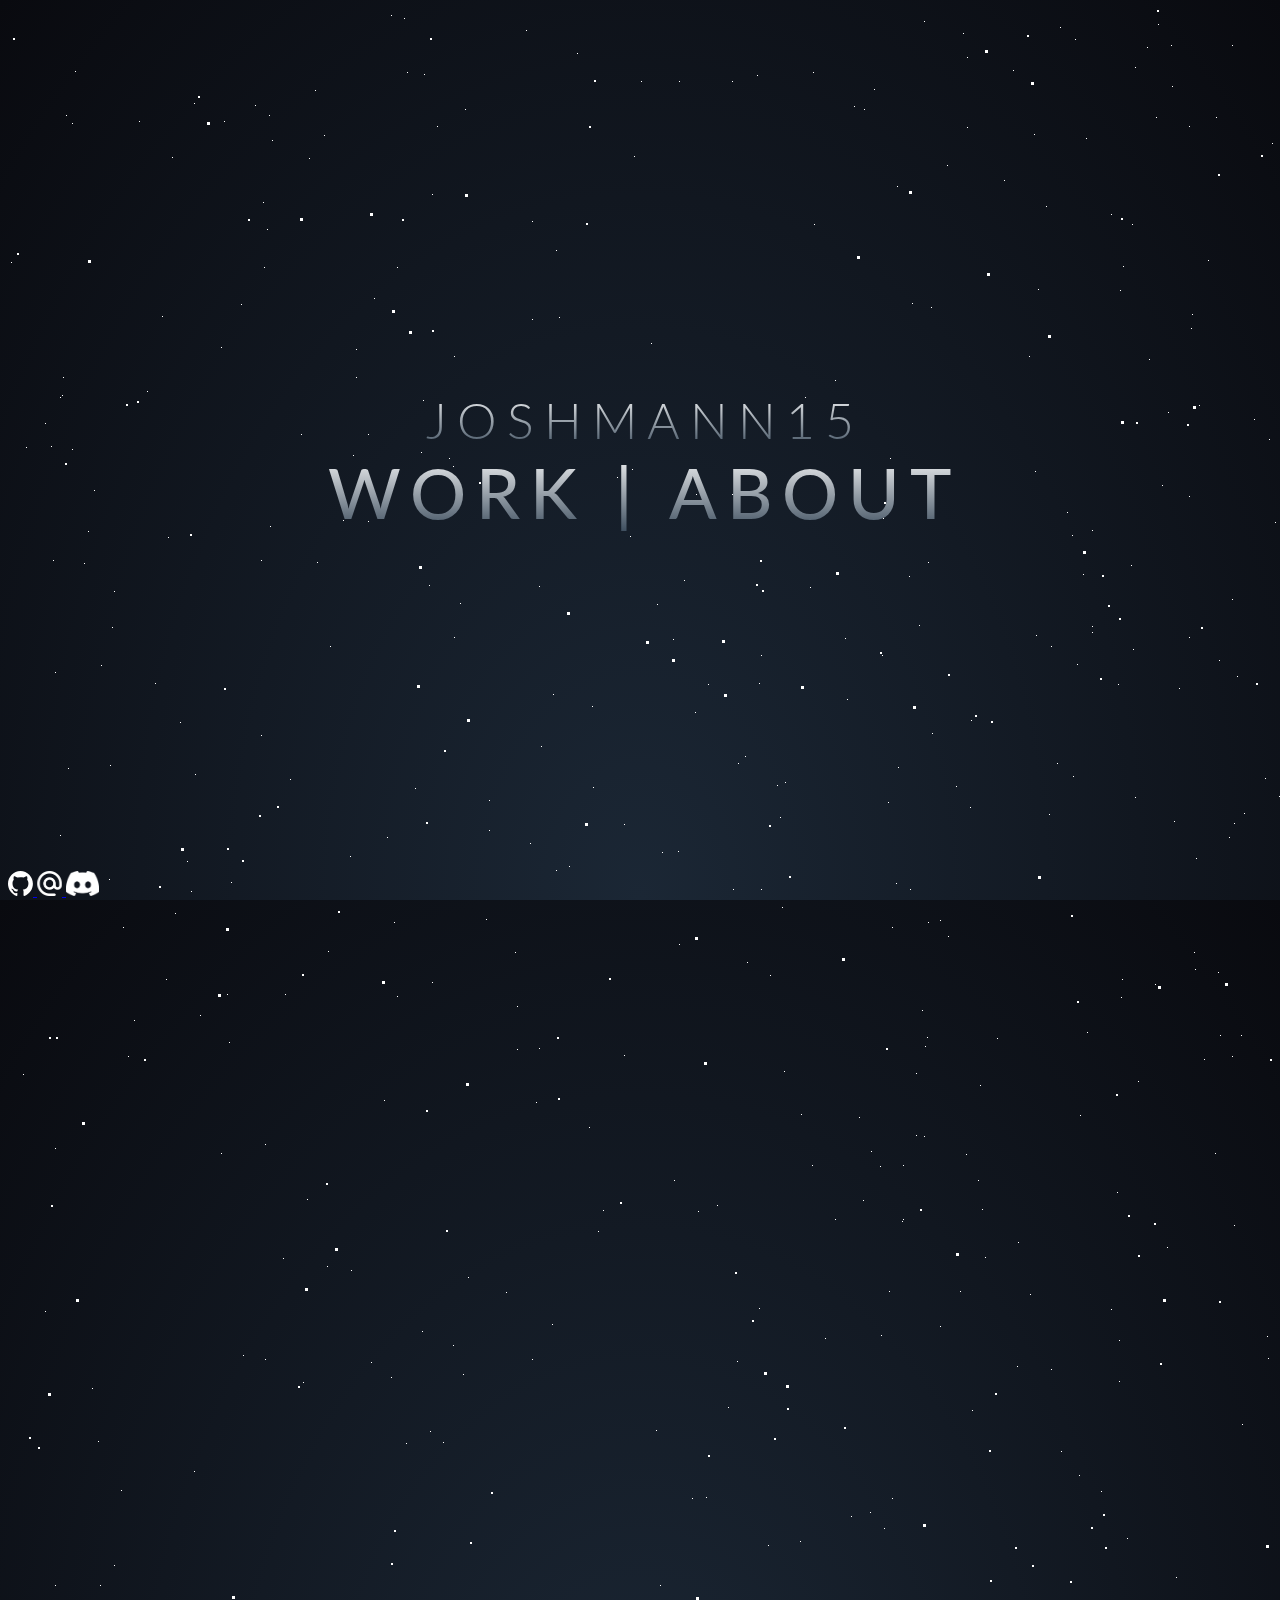
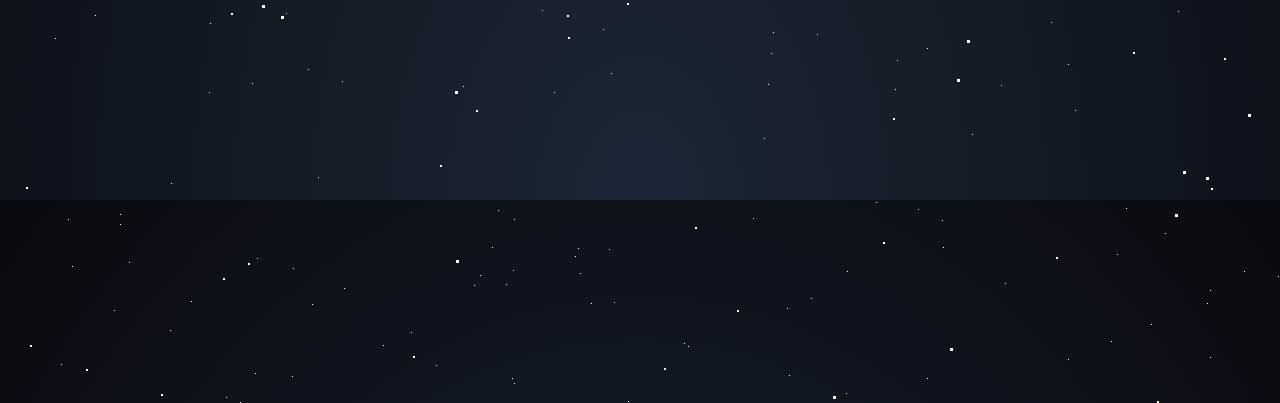
==== index.html @ 97c48297 "Update index.html" ====
<!DOCTYPE html>
<html lang="en">
<head>
    <meta charset="UTF-8">
    <meta name="viewport" content="width=device-width, initial-scale=1.0">
    <link rel="stylesheet" href="style.css">
    <title>JoshMann15 - Home</title>
</head>
<body>
    <link href='https://fonts.googleapis.com/css?family=Lato:300,400,700' rel='stylesheet' type='text/css'>
    <div id='stars'></div>
    <div id='stars2'></div>
    <div id='stars3'></div>
    <div id='title'>
    <span>
        JOSHMANN15
    </span>
    <br>
    <span class="links">
        <a href="work.html">WORK</a> | <a href="about.html">ABOUT</a>
    </span>
    </div>

    <div class="socials">
        <a href="https://github.com/JoshMann15" target="_blank">
            <img src="icons/github-mark-white.svg" width="25" height="25">
        </a>
        <a href="mailto:JoshMann15dev@gmail.com?subject=%5BSubject%5D%20Inquiry">
            <img src="icons/email2-svg.svg" width="25" height="25">
        </a>
        <a href="https://discord.com/users/805209975592189982">
            <img src="icons/discord-mark-white.png" width="33" height="25">
        </a>
    </div>

</body>
</html>
---- style.css ----
html {
    height: 100%;
    background: radial-gradient(ellipse at bottom, #1b2735 0%, #090a0f 100%);
    overflow: hidden;
  }
  
  #stars {
    width: 1px;
    height: 1px;
    background: transparent;
    box-shadow: 319px 1258px #FFF , 1449px 808px #FFF , 1948px 479px #FFF , 1889px 1261px #FFF , 1109px 1846px #FFF , 310px 1769px #FFF , 1433px 60px #FFF , 1112px 282px #FFF , 839px 1863px #FFF , 1560px 404px #FFF , 1754px 338px #FFF , 244px 1675px #FFF , 1441px 1822px #FFF , 278px 1605px #FFF , 1904px 216px #FFF , 1812px 1636px #FFF , 186px 95px #FFF , 1764px 1313px #FFF , 1166px 813px #FFF , 386px 914px #FFF , 1224px 591px #FFF , 970px 1172px #FFF , 1059px 504px #FFF , 932px 912px #FFF , 1400px 238px #FFF , 1069px 656px #FFF , 1115px 258px #FFF , 1823px 571px #FFF , 112px 1806px #FFF , 1671px 1083px #FFF , 235px 1347px #FFF , 1186px 944px #FFF , 817px 1330px #FFF , 1009px 1358px #FFF , 846px 98px #FFF , 102px 757px #FFF , 792px 1533px #FFF , 923px 299px #FFF , 1296px 416px #FFF , 977px 1249px #FFF , 1879px 1119px #FFF , 1520px 1435px #FFF , 762px 967px #FFF , 851px 1109px #FFF , 1038px 198px #FFF , 1603px 1026px #FFF , 218px 1989px #FFF , 18px 439px #FFF , 962px 799px #FFF , 1846px 622px #FFF , 1067px 1702px #FFF , 101px 871px #FFF , 730px 755px #FFF , 1993px 1018px #FFF , 1127px 789px #FFF , 1261px 431px #FFF , 86px 482px #FFF , 1677px 915px #FFF , 690px 1203px #FFF , 910px 1801px #FFF , 1586px 1598px #FFF , 1545px 1840px #FFF , 1060px 1951px #FFF , 1903px 894px #FFF , 1114px 971px #FFF , 1516px 739px #FFF , 670px 843px #FFF , 64px 1858px #FFF , 839px 691px #FFF , 1147px 976px #FFF , 1207px 1145px #FFF , 868px 1794px #FFF , 1908px 1722px #FFF , 1802px 351px #FFF , 160px 529px #FFF , 1421px 1184px #FFF , 1264px 135px #FFF , 304px 1896px #FFF , 684px 1490px #FFF , 772px 809px #FFF , 1558px 1142px #FFF , 1692px 140px #FFF , 1555px 1342px #FFF , 1940px 1634px #FFF , 919px 1970px #FFF , 1921px 1644px #FFF , 1550px 673px #FFF , 1955px 209px #FFF , 1431px 791px #FFF , 916px 1128px #FFF , 1462px 88px #FFF , 583px 1895px #FFF , 345px 447px #FFF , 1278px 874px #FFF , 533px 738px #FFF , 1921px 1921px #FFF , 348px 369px #FFF , 884px 919px #FFF , 1067px 31px #FFF , 106px 1902px #FFF , 1170px 1603px #FFF , 277px 986px #FFF , 665px 631px #FFF , 1191px 397px #FFF , 652px 1577px #FFF , 282px 771px #FFF , 1968px 846px #FFF , 506px 1975px #FFF , 60px 1811px #FFF , 765px 1624px #FFF , 1226px 1217px #FFF , 1143px 1916px #FFF , 213px 339px #FFF , 1534px 631px #FFF , 649px 596px #FFF , 1282px 1824px #FFF , 43px 438px #FFF , 60px 760px #FFF , 106px 583px #FFF , 47px 1140px #FFF , 687px 704px #FFF , 1079px 1024px #FFF , 366px 290px #FFF , 1862px 898px #FFF , 872px 1158px #FFF , 1959px 954px #FFF , 1479px 664px #FFF , 1429px 1114px #FFF , 1942px 1709px #FFF , 876px 1520px #FFF , 413px 444px #FFF , 54px 387px #FFF , 1414px 477px #FFF , 1768px 1981px #FFF , 1473px 1626px #FFF , 544px 1316px #FFF , 1907px 1678px #FFF , 47px 1577px #FFF , 219px 986px #FFF , 1065px 768px #FFF , 1923px 1669px #FFF , 253px 552px #FFF , 1612px 1500px #FFF , 396px 10px #FFF , 567px 1848px #FFF , 952px 1283px #FFF , 1402px 1465px #FFF , 924px 725px #FFF , 774px 899px #FFF , 247px 1965px #FFF , 1615px 1891px #FFF , 336px 1880px #FFF , 917px 1038px #FFF , 601px 1841px #FFF , 1043px 1361px #FFF , 1994px 515px #FFF , 1337px 998px #FFF , 1084px 618px #FFF , 1635px 736px #FFF , 363px 1354px #FFF , 47px 1630px #FFF , 284px 1968px #FFF , 1881px 1578px #FFF , 615px 498px #FFF , 1409px 1604px #FFF , 1431px 1382px #FFF , 1691px 1271px #FFF , 1662px 4px #FFF , 1439px 1245px #FFF , 232px 1994px #FFF , 585px 779px #FFF , 293px 426px #FFF , 1320px 403px #FFF , 424px 974px #FFF , 1829px 1820px #FFF , 1021px 348px #FFF , 1103px 1301px #FFF , 1421px 1633px #FFF , 1164px 78px #FFF , 760px 1676px #FFF , 1111px 1373px #FFF , 376px 1092px #FFF , 777px 774px #FFF , 1741px 788px #FFF , 742px 484px #FFF , 671px 73px #FFF , 1903px 424px #FFF , 671px 936px #FFF , 1118px 1800px #FFF , 1183px 320px #FFF , 460px 1269px #FFF , 179px 853px #FFF , 1916px 375px #FFF , 753px 505px #FFF , 1113px 989px #FFF , 874px 647px #FFF , 866px 81px #FFF , 688px 406px #FFF , 1994px 1796px #FFF , 1119px 1530px #FFF , 1697px 547px #FFF , 806px 216px #FFF , 993px 1677px #FFF , 875px 510px #FFF , 1828px 1662px #FFF , 1236px 1863px #FFF , 1052px 19px #FFF , 183px 1893px #FFF , 1365px 94px #FFF , 548px 242px #FFF , 863px 1143px #FFF , 1755px 1906px #FFF , 884px 1490px #FFF , 1941px 216px #FFF , 756px 1730px #FFF , 1276px 263px #FFF , 1290px 902px #FFF , 1450px 1990px #FFF , 1814px 1548px #FFF , 666px 1172px #FFF , 1347px 1880px #FFF , 873px 1327px #FFF , 52px 389px #FFF , 285px 1860px #FFF , 1647px 1731px #FFF , 87px 1607px #FFF , 654px 844px #FFF , 1060px 1656px #FFF , 1027px 463px #FFF , 1510px 1664px #FFF , 1430px 493px #FFF , 1157px 1825px #FFF , 53px 1956px #FFF , 309px 554px #FFF , 880px 794px #FFF , 421px 577px #FFF , 700px 676px #FFF , 158px 971px #FFF , 343px 1262px #FFF , 1267px 514px #FFF , 1049px 755px #FFF , 894px 1213px #FFF , 1612px 1268px #FFF , 389px 259px #FFF , 299px 1191px #FFF , 507px 944px #FFF , 624px 461px #FFF , 186px 1463px #FFF , 1510px 294px #FFF , 1932px 1945px #FFF , 1395px 260px #FFF , 1611px 695px #FFF , 964px 1402px #FFF , 481px 822px #FFF , 776px 1063px #FFF , 1989px 256px #FFF , 1962px 124px #FFF , 407px 780px #FFF , 797px 389px #FFF , 996px 172px #FFF , 1493px 601px #FFF , 1075px 566px #FFF , 1821px 429px #FFF , 1518px 1053px #FFF , 1571px 663px #FFF , 1517px 1105px #FFF , 403px 1924px #FFF , 534px 1602px #FFF , 104px 619px #FFF , 1556px 1288px #FFF , 889px 178px #FFF , 1851px 508px #FFF , 64px 441px #FFF , 504px 1970px #FFF , 920px 914px #FFF , 383px 7px #FFF , 1900px 1599px #FFF , 55px 369px #FFF , 1109px 1184px #FFF , 1196px 1051px #FFF , 445px 1337px #FFF , 1123px 557px #FFF , 1208px 109px #FFF , 1997px 1712px #FFF , 1317px 534px #FFF , 997px 1875px #FFF , 626px 148px #FFF , 1968px 1472px #FFF , 113px 1482px #FFF , 940px 928px #FFF , 1141px 351px #FFF , 1913px 713px #FFF , 545px 686px #FFF , 1445px 946px #FFF , 932px 1318px #FFF , 1499px 1334px #FFF , 1608px 1526px #FFF , 1028px 627px #FFF , 93px 657px #FFF , 484px 1839px #FFF , 1607px 1783px #FFF , 590px 1223px #FFF , 1900px 221px #FFF , 724px 73px #FFF , 856px 101px #FFF , 1313px 800px #FFF , 1148px 109px #FFF , 881px 1283px #FFF , 1221px 829px #FFF , 90px 1433px #FFF , 1199px 1895px #FFF , 1212px 1027px #FFF , 1259px 1328px #FFF , 47px 664px #FFF , 1181px 488px #FFF , 887px 1681px #FFF , 1917px 589px #FFF , 1893px 1619px #FFF , 1863px 425px #FFF , 1732px 152px #FFF , 1470px 1118px #FFF , 1613px 1574px #FFF , 300px 1661px #FFF , 753px 647px #FFF , 974px 1201px #FFF , 1005px 62px #FFF , 989px 1030px #FFF , 919px 1640px #FFF , 1452px 21px #FFF , 1747px 326px #FFF , 261px 107px #FFF , 803px 1890px #FFF , 1202px 1882px #FFF , 445px 458px #FFF , 446px 348px #FFF , 247px 97px #FFF , 1524px 1525px #FFF , 1202px 1949px #FFF , 1634px 230px #FFF , 1496px 1463px #FFF , 1659px 1543px #FFF , 322px 638px #FFF , 320px 943px #FFF , 843px 1508px #FFF , 606px 1894px #FFF , 1365px 1990px #FFF , 972px 1077px #FFF , 1564px 1781px #FFF , 1466px 97px #FFF , 1965px 224px #FFF , 164px 149px #FFF , 763px 1645px #FFF , 84px 1380px #FFF , 1928px 483px #FFF , 446px 629px #FFF , 1676px 877px #FFF , 1697px 885px #FFF , 45px 552px #FFF , 827px 372px #FFF , 1124px 216px #FFF , 398px 1435px #FFF , 1022px 1286px #FFF , 958px 1146px #FFF , 1692px 795px #FFF , 131px 113px #FFF , 1619px 739px #FFF , 1610px 1869px #FFF , 275px 1250px #FFF , 1290px 141px #FFF , 1208px 109px #FFF , 1918px 1128px #FFF , 609px 469px #FFF , 1436px 837px #FFF , 524px 213px #FFF , 1887px 1359px #FFF , 233px 296px #FFF , 959px 119px #FFF , 1788px 1986px #FFF , 1393px 1379px #FFF , 1729px 836px #FFF , 1053px 1443px #FFF , 745px 1810px #FFF , 1026px 126px #FFF , 524px 311px #FFF , 737px 748px #FFF , 216px 113px #FFF , 551px 309px #FFF , 1786px 1706px #FFF , 1111px 1332px #FFF , 569px 45px #FFF , 1363px 664px #FFF , 1226px 815px #FFF , 1030px 281px #FFF , 1637px 1373px #FFF , 920px 554px #FFF , 1270px 1868px #FFF , 1810px 1470px #FFF , 213px 1145px #FFF , 964px 1726px #FFF , 802px 579px #FFF , 1234px 1416px #FFF , 335px 512px #FFF , 424px 186px #FFF , 1849px 266px #FFF , 1369px 814px #FFF , 688px 486px #FFF , 1103px 206px #FFF , 1084px 522px #FFF , 531px 578px #FFF , 76px 555px #FFF , 3px 254px #FFF , 1922px 1204px #FFF , 1427px 799px #FFF , 1730px 546px #FFF , 581px 1119px #FFF , 1527px 492px #FFF , 939px 157px #FFF , 1160px 404px #FFF , 1188px 850px #FFF , 901px 568px #FFF , 1233px 1027px #FFF , 1912px 757px #FFF , 1596px 769px #FFF , 154px 308px #FFF , 1319px 95px #FFF , 1643px 1291px #FFF , 1211px 652px #FFF , 506px 1811px #FFF , 452px 595px #FFF , 1181px 629px #FFF , 809px 1626px #FFF , 1636px 980px #FFF , 1200px 252px #FFF , 1064px 527px #FFF , 1871px 343px #FFF , 1416px 474px #FFF , 15px 1066px #FFF , 548px 862px #FFF , 67px 63px #FFF , 37px 1303px #FFF , 1072px 1107px #FFF , 301px 150px #FFF , 1768px 3px #FFF , 890px 759px #FFF , 1703px 1511px #FFF , 183px 883px #FFF , 1622px 284px #FFF , 121px 1854px #FFF , 202px 1615px #FFF , 264px 132px #FFF , 531px 1040px #FFF , 375px 1937px #FFF , 1460px 1527px #FFF , 760px 1537px #FFF , 192px 1007px #FFF , 1291px 479px #FFF , 1817px 1749px #FFF , 838px 1985px #FFF , 1139px 39px #FFF , 518px 22px #FFF , 561px 858px #FFF , 1662px 1334px #FFF , 1043px 638px #FFF , 1338px 1748px #FFF , 187px 766px #FFF , 1453px 1610px #FFF , 725px 881px #FFF , 643px 335px #FFF , 729px 1353px #FFF , 1877px 1220px #FFF , 262px 518px #FFF , 1690px 1293px #FFF , 1556px 1323px #FFF , 749px 67px #FFF , 1163px 37px #FFF , 498px 1284px #FFF , 441px 450px #FFF , 680px 1938px #FFF , 781px 1967px #FFF , 1969px 1930px #FFF , 1717px 1692px #FFF , 399px 64px #FFF , 257px 1136px #FFF , 1110px 676px #FFF , 804px 1157px #FFF , 753px 881px #FFF , 1680px 1464px #FFF , 509px 998px #FFF , 1829px 1387px #FFF , 1381px 1497px #FFF , 1125px 641px #FFF , 570px 1840px #FFF , 882px 450px #FFF , 1963px 4px #FFF , 255px 194px #FFF , 422px 1423px #FFF , 709px 1197px #FFF , 889px 1652px #FFF , 572px 1865px #FFF , 793px 1106px #FFF , 1168px 1569px #FFF , 1400px 1532px #FFF , 334px 1673px #FFF , 428px 1957px #FFF , 902px 881px #FFF , 1859px 293px #FFF , 256px 259px #FFF , 1731px 72px #FFF , 1857px 495px #FFF , 1363px 1271px #FFF , 498px 1876px #FFF , 348px 341px #FFF , 1130px 1073px #FFF , 1816px 552px #FFF , 1340px 1062px #FFF , 955px 25px #FFF , 1767px 1649px #FFF , 1224px 37px #FFF , 620px 1993px #FFF , 919px 1029px #FFF , 1981px 1462px #FFF , 1956px 1615px #FFF , 457px 101px #FFF , 751px 1300px #FFF , 1514px 293px #FFF , 1959px 598px #FFF , 478px 911px #FFF , 1959px 501px #FFF , 221px 1034px #FFF , 528px 1094px #FFF , 888px 875px #FFF , 58px 107px #FFF , 751px 675px #FFF , 1375px 1223px #FFF , 415px 392px #FFF , 1945px 1959px #FFF , 1948px 1618px #FFF , 115px 919px #FFF , 1355px 1444px #FFF , 1078px 130px #FFF , 1770px 1003px #FFF , 1950px 1211px #FFF , 1409px 1331px #FFF , 1236px 805px #FFF , 414px 1323px #FFF , 837px 630px #FFF , 805px 64px #FFF , 37px 415px #FFF , 1103px 1933px #FFF , 259px 221px #FFF , 435px 1434px #FFF , 779px 1900px #FFF , 1865px 131px #FFF , 1184px 306px #FFF , 1274px 1198px #FFF , 524px 1351px #FFF , 126px 1012px #FFF , 1547px 960px #FFF , 1609px 665px #FFF , 1881px 809px #FFF , 52px 827px #FFF , 616px 816px #FFF , 162px 1922px #FFF , 1957px 433px #FFF , 1729px 50px #FFF , 1304px 1697px #FFF , 223px 874px #FFF , 676px 572px #FFF , 1719px 1421px #FFF , 1717px 1350px #FFF , 201px 1684px #FFF , 172px 714px #FFF , 914px 1002px #FFF , 1647px 873px #FFF , 855px 1192px #FFF , 112px 1816px #FFF , 1984px 1925px #FFF , 724px 486px #FFF , 92px 1577px #FFF , 739px 954px #FFF , 1872px 685px #FFF , 295px 1374px #FFF , 911px 617px #FFF , 249px 1850px #FFF , 383px 1369px #FFF , 1150px 16px #FFF , 1378px 1584px #FFF , 307px 82px #FFF , 167px 905px #FFF , 1601px 664px #FFF , 1669px 39px #FFF , 147px 675px #FFF , 1785px 1426px #FFF , 1395px 1362px #FFF , 1887px 801px #FFF , 1631px 914px #FFF , 1257px 770px #FFF , 1436px 1723px #FFF , 163px 1775px #FFF , 1827px 287px #FFF , 1438px 1419px #FFF , 1181px 118px #FFF , 1338px 173px #FFF , 1738px 144px #FFF , 1729px 321px #FFF , 1224px 1048px #FFF , 1159px 1239px #FFF , 908px 1127px #FFF , 935px 1839px #FFF , 616px 1047px #FFF , 1939px 369px #FFF , 584px 698px #FFF , 1411px 1408px #FFF , 342px 848px #FFF , 80px 523px #FFF , 622px 528px #FFF , 595px 1202px #FFF , 827px 1211px #FFF , 1904px 1958px #FFF , 1041px 806px #FFF , 1010px 1234px #FFF , 1246px 411px #FFF , 916px 13px #FFF , 948px 778px #FFF , 472px 1867px #FFF , 505px 1862px #FFF , 595px 1621px #FFF , 648px 1422px #FFF , 1071px 1467px #FFF , 908px 1065px #FFF , 1783px 1993px #FFF , 455px 1366px #FFF , 720px 1399px #FFF , 1084px 624px #FFF , 509px 1041px #FFF , 455px 1678px #FFF , 1886px 1999px #FFF , 1791px 1092px #FFF , 633px 73px #FFF , 1507px 1923px #FFF , 1710px 1569px #FFF , 1127px 59px #FFF , 416px 66px #FFF , 389px 988px #FFF , 120px 1048px #FFF , 1171px 680px #FFF , 490px 1802px #FFF , 1469px 954px #FFF , 1093px 1483px #FFF , 1970px 510px #FFF , 862px 1504px #FFF , 1932px 1242px #FFF , 895px 1157px #FFF , 1271px 788px #FFF , 698px 1489px #FFF , 769px 777px #FFF , 466px 1877px #FFF , 1920px 1460px #FFF , 1539px 1503px #FFF , 360px 513px #FFF , 1461px 901px #FFF , 1949px 1704px #FFF , 934px 1812px #FFF , 959px 49px #FFF , 1827px 1561px #FFF , 1260px 1350px #FFF , 253px 727px #FFF , 316px 127px #FFF , 1318px 1440px #FFF , 1933px 289px #FFF , 963px 712px #FFF , 546px 1684px #FFF , 1835px 1256px #FFF , 1558px 1112px #FFF , 257px 1351px #FFF , 1557px 1280px #FFF , 1645px 155px #FFF , 603px 1665px #FFF , 1778px 1359px #FFF , 1748px 618px #FFF , 1154px 477px #FFF , 1319px 364px #FFF , 895px 1211px #FFF , 360px 426px #FFF , 1849px 632px #FFF , 1043px 1614px #FFF , 1210px 964px #FFF , 64px 115px #FFF , 522px 835px #FFF , 139px 383px #FFF , 1187px 961px #FFF , 1309px 1924px #FFF , 481px 792px #FFF , 1229px 668px #FFF , 1532px 890px #FFF , 676px 1935px #FFF , 429px 118px #FFF , 106px 1557px #FFF , 904px 295px #FFF , 379px 829px #FFF;
    animation: animStar 50s linear infinite;
  }
  #stars:after {
    content: " ";
    position: absolute;
    top: 2000px;
    width: 1px;
    height: 1px;
    background: transparent;
    box-shadow: 319px 1258px #FFF , 1449px 808px #FFF , 1948px 479px #FFF , 1889px 1261px #FFF , 1109px 1846px #FFF , 310px 1769px #FFF , 1433px 60px #FFF , 1112px 282px #FFF , 839px 1863px #FFF , 1560px 404px #FFF , 1754px 338px #FFF , 244px 1675px #FFF , 1441px 1822px #FFF , 278px 1605px #FFF , 1904px 216px #FFF , 1812px 1636px #FFF , 186px 95px #FFF , 1764px 1313px #FFF , 1166px 813px #FFF , 386px 914px #FFF , 1224px 591px #FFF , 970px 1172px #FFF , 1059px 504px #FFF , 932px 912px #FFF , 1400px 238px #FFF , 1069px 656px #FFF , 1115px 258px #FFF , 1823px 571px #FFF , 112px 1806px #FFF , 1671px 1083px #FFF , 235px 1347px #FFF , 1186px 944px #FFF , 817px 1330px #FFF , 1009px 1358px #FFF , 846px 98px #FFF , 102px 757px #FFF , 792px 1533px #FFF , 923px 299px #FFF , 1296px 416px #FFF , 977px 1249px #FFF , 1879px 1119px #FFF , 1520px 1435px #FFF , 762px 967px #FFF , 851px 1109px #FFF , 1038px 198px #FFF , 1603px 1026px #FFF , 218px 1989px #FFF , 18px 439px #FFF , 962px 799px #FFF , 1846px 622px #FFF , 1067px 1702px #FFF , 101px 871px #FFF , 730px 755px #FFF , 1993px 1018px #FFF , 1127px 789px #FFF , 1261px 431px #FFF , 86px 482px #FFF , 1677px 915px #FFF , 690px 1203px #FFF , 910px 1801px #FFF , 1586px 1598px #FFF , 1545px 1840px #FFF , 1060px 1951px #FFF , 1903px 894px #FFF , 1114px 971px #FFF , 1516px 739px #FFF , 670px 843px #FFF , 64px 1858px #FFF , 839px 691px #FFF , 1147px 976px #FFF , 1207px 1145px #FFF , 868px 1794px #FFF , 1908px 1722px #FFF , 1802px 351px #FFF , 160px 529px #FFF , 1421px 1184px #FFF , 1264px 135px #FFF , 304px 1896px #FFF , 684px 1490px #FFF , 772px 809px #FFF , 1558px 1142px #FFF , 1692px 140px #FFF , 1555px 1342px #FFF , 1940px 1634px #FFF , 919px 1970px #FFF , 1921px 1644px #FFF , 1550px 673px #FFF , 1955px 209px #FFF , 1431px 791px #FFF , 916px 1128px #FFF , 1462px 88px #FFF , 583px 1895px #FFF , 345px 447px #FFF , 1278px 874px #FFF , 533px 738px #FFF , 1921px 1921px #FFF , 348px 369px #FFF , 884px 919px #FFF , 1067px 31px #FFF , 106px 1902px #FFF , 1170px 1603px #FFF , 277px 986px #FFF , 665px 631px #FFF , 1191px 397px #FFF , 652px 1577px #FFF , 282px 771px #FFF , 1968px 846px #FFF , 506px 1975px #FFF , 60px 1811px #FFF , 765px 1624px #FFF , 1226px 1217px #FFF , 1143px 1916px #FFF , 213px 339px #FFF , 1534px 631px #FFF , 649px 596px #FFF , 1282px 1824px #FFF , 43px 438px #FFF , 60px 760px #FFF , 106px 583px #FFF , 47px 1140px #FFF , 687px 704px #FFF , 1079px 1024px #FFF , 366px 290px #FFF , 1862px 898px #FFF , 872px 1158px #FFF , 1959px 954px #FFF , 1479px 664px #FFF , 1429px 1114px #FFF , 1942px 1709px #FFF , 876px 1520px #FFF , 413px 444px #FFF , 54px 387px #FFF , 1414px 477px #FFF , 1768px 1981px #FFF , 1473px 1626px #FFF , 544px 1316px #FFF , 1907px 1678px #FFF , 47px 1577px #FFF , 219px 986px #FFF , 1065px 768px #FFF , 1923px 1669px #FFF , 253px 552px #FFF , 1612px 1500px #FFF , 396px 10px #FFF , 567px 1848px #FFF , 952px 1283px #FFF , 1402px 1465px #FFF , 924px 725px #FFF , 774px 899px #FFF , 247px 1965px #FFF , 1615px 1891px #FFF , 336px 1880px #FFF , 917px 1038px #FFF , 601px 1841px #FFF , 1043px 1361px #FFF , 1994px 515px #FFF , 1337px 998px #FFF , 1084px 618px #FFF , 1635px 736px #FFF , 363px 1354px #FFF , 47px 1630px #FFF , 284px 1968px #FFF , 1881px 1578px #FFF , 615px 498px #FFF , 1409px 1604px #FFF , 1431px 1382px #FFF , 1691px 1271px #FFF , 1662px 4px #FFF , 1439px 1245px #FFF , 232px 1994px #FFF , 585px 779px #FFF , 293px 426px #FFF , 1320px 403px #FFF , 424px 974px #FFF , 1829px 1820px #FFF , 1021px 348px #FFF , 1103px 1301px #FFF , 1421px 1633px #FFF , 1164px 78px #FFF , 760px 1676px #FFF , 1111px 1373px #FFF , 376px 1092px #FFF , 777px 774px #FFF , 1741px 788px #FFF , 742px 484px #FFF , 671px 73px #FFF , 1903px 424px #FFF , 671px 936px #FFF , 1118px 1800px #FFF , 1183px 320px #FFF , 460px 1269px #FFF , 179px 853px #FFF , 1916px 375px #FFF , 753px 505px #FFF , 1113px 989px #FFF , 874px 647px #FFF , 866px 81px #FFF , 688px 406px #FFF , 1994px 1796px #FFF , 1119px 1530px #FFF , 1697px 547px #FFF , 806px 216px #FFF , 993px 1677px #FFF , 875px 510px #FFF , 1828px 1662px #FFF , 1236px 1863px #FFF , 1052px 19px #FFF , 183px 1893px #FFF , 1365px 94px #FFF , 548px 242px #FFF , 863px 1143px #FFF , 1755px 1906px #FFF , 884px 1490px #FFF , 1941px 216px #FFF , 756px 1730px #FFF , 1276px 263px #FFF , 1290px 902px #FFF , 1450px 1990px #FFF , 1814px 1548px #FFF , 666px 1172px #FFF , 1347px 1880px #FFF , 873px 1327px #FFF , 52px 389px #FFF , 285px 1860px #FFF , 1647px 1731px #FFF , 87px 1607px #FFF , 654px 844px #FFF , 1060px 1656px #FFF , 1027px 463px #FFF , 1510px 1664px #FFF , 1430px 493px #FFF , 1157px 1825px #FFF , 53px 1956px #FFF , 309px 554px #FFF , 880px 794px #FFF , 421px 577px #FFF , 700px 676px #FFF , 158px 971px #FFF , 343px 1262px #FFF , 1267px 514px #FFF , 1049px 755px #FFF , 894px 1213px #FFF , 1612px 1268px #FFF , 389px 259px #FFF , 299px 1191px #FFF , 507px 944px #FFF , 624px 461px #FFF , 186px 1463px #FFF , 1510px 294px #FFF , 1932px 1945px #FFF , 1395px 260px #FFF , 1611px 695px #FFF , 964px 1402px #FFF , 481px 822px #FFF , 776px 1063px #FFF , 1989px 256px #FFF , 1962px 124px #FFF , 407px 780px #FFF , 797px 389px #FFF , 996px 172px #FFF , 1493px 601px #FFF , 1075px 566px #FFF , 1821px 429px #FFF , 1518px 1053px #FFF , 1571px 663px #FFF , 1517px 1105px #FFF , 403px 1924px #FFF , 534px 1602px #FFF , 104px 619px #FFF , 1556px 1288px #FFF , 889px 178px #FFF , 1851px 508px #FFF , 64px 441px #FFF , 504px 1970px #FFF , 920px 914px #FFF , 383px 7px #FFF , 1900px 1599px #FFF , 55px 369px #FFF , 1109px 1184px #FFF , 1196px 1051px #FFF , 445px 1337px #FFF , 1123px 557px #FFF , 1208px 109px #FFF , 1997px 1712px #FFF , 1317px 534px #FFF , 997px 1875px #FFF , 626px 148px #FFF , 1968px 1472px #FFF , 113px 1482px #FFF , 940px 928px #FFF , 1141px 351px #FFF , 1913px 713px #FFF , 545px 686px #FFF , 1445px 946px #FFF , 932px 1318px #FFF , 1499px 1334px #FFF , 1608px 1526px #FFF , 1028px 627px #FFF , 93px 657px #FFF , 484px 1839px #FFF , 1607px 1783px #FFF , 590px 1223px #FFF , 1900px 221px #FFF , 724px 73px #FFF , 856px 101px #FFF , 1313px 800px #FFF , 1148px 109px #FFF , 881px 1283px #FFF , 1221px 829px #FFF , 90px 1433px #FFF , 1199px 1895px #FFF , 1212px 1027px #FFF , 1259px 1328px #FFF , 47px 664px #FFF , 1181px 488px #FFF , 887px 1681px #FFF , 1917px 589px #FFF , 1893px 1619px #FFF , 1863px 425px #FFF , 1732px 152px #FFF , 1470px 1118px #FFF , 1613px 1574px #FFF , 300px 1661px #FFF , 753px 647px #FFF , 974px 1201px #FFF , 1005px 62px #FFF , 989px 1030px #FFF , 919px 1640px #FFF , 1452px 21px #FFF , 1747px 326px #FFF , 261px 107px #FFF , 803px 1890px #FFF , 1202px 1882px #FFF , 445px 458px #FFF , 446px 348px #FFF , 247px 97px #FFF , 1524px 1525px #FFF , 1202px 1949px #FFF , 1634px 230px #FFF , 1496px 1463px #FFF , 1659px 1543px #FFF , 322px 638px #FFF , 320px 943px #FFF , 843px 1508px #FFF , 606px 1894px #FFF , 1365px 1990px #FFF , 972px 1077px #FFF , 1564px 1781px #FFF , 1466px 97px #FFF , 1965px 224px #FFF , 164px 149px #FFF , 763px 1645px #FFF , 84px 1380px #FFF , 1928px 483px #FFF , 446px 629px #FFF , 1676px 877px #FFF , 1697px 885px #FFF , 45px 552px #FFF , 827px 372px #FFF , 1124px 216px #FFF , 398px 1435px #FFF , 1022px 1286px #FFF , 958px 1146px #FFF , 1692px 795px #FFF , 131px 113px #FFF , 1619px 739px #FFF , 1610px 1869px #FFF , 275px 1250px #FFF , 1290px 141px #FFF , 1208px 109px #FFF , 1918px 1128px #FFF , 609px 469px #FFF , 1436px 837px #FFF , 524px 213px #FFF , 1887px 1359px #FFF , 233px 296px #FFF , 959px 119px #FFF , 1788px 1986px #FFF , 1393px 1379px #FFF , 1729px 836px #FFF , 1053px 1443px #FFF , 745px 1810px #FFF , 1026px 126px #FFF , 524px 311px #FFF , 737px 748px #FFF , 216px 113px #FFF , 551px 309px #FFF , 1786px 1706px #FFF , 1111px 1332px #FFF , 569px 45px #FFF , 1363px 664px #FFF , 1226px 815px #FFF , 1030px 281px #FFF , 1637px 1373px #FFF , 920px 554px #FFF , 1270px 1868px #FFF , 1810px 1470px #FFF , 213px 1145px #FFF , 964px 1726px #FFF , 802px 579px #FFF , 1234px 1416px #FFF , 335px 512px #FFF , 424px 186px #FFF , 1849px 266px #FFF , 1369px 814px #FFF , 688px 486px #FFF , 1103px 206px #FFF , 1084px 522px #FFF , 531px 578px #FFF , 76px 555px #FFF , 3px 254px #FFF , 1922px 1204px #FFF , 1427px 799px #FFF , 1730px 546px #FFF , 581px 1119px #FFF , 1527px 492px #FFF , 939px 157px #FFF , 1160px 404px #FFF , 1188px 850px #FFF , 901px 568px #FFF , 1233px 1027px #FFF , 1912px 757px #FFF , 1596px 769px #FFF , 154px 308px #FFF , 1319px 95px #FFF , 1643px 1291px #FFF , 1211px 652px #FFF , 506px 1811px #FFF , 452px 595px #FFF , 1181px 629px #FFF , 809px 1626px #FFF , 1636px 980px #FFF , 1200px 252px #FFF , 1064px 527px #FFF , 1871px 343px #FFF , 1416px 474px #FFF , 15px 1066px #FFF , 548px 862px #FFF , 67px 63px #FFF , 37px 1303px #FFF , 1072px 1107px #FFF , 301px 150px #FFF , 1768px 3px #FFF , 890px 759px #FFF , 1703px 1511px #FFF , 183px 883px #FFF , 1622px 284px #FFF , 121px 1854px #FFF , 202px 1615px #FFF , 264px 132px #FFF , 531px 1040px #FFF , 375px 1937px #FFF , 1460px 1527px #FFF , 760px 1537px #FFF , 192px 1007px #FFF , 1291px 479px #FFF , 1817px 1749px #FFF , 838px 1985px #FFF , 1139px 39px #FFF , 518px 22px #FFF , 561px 858px #FFF , 1662px 1334px #FFF , 1043px 638px #FFF , 1338px 1748px #FFF , 187px 766px #FFF , 1453px 1610px #FFF , 725px 881px #FFF , 643px 335px #FFF , 729px 1353px #FFF , 1877px 1220px #FFF , 262px 518px #FFF , 1690px 1293px #FFF , 1556px 1323px #FFF , 749px 67px #FFF , 1163px 37px #FFF , 498px 1284px #FFF , 441px 450px #FFF , 680px 1938px #FFF , 781px 1967px #FFF , 1969px 1930px #FFF , 1717px 1692px #FFF , 399px 64px #FFF , 257px 1136px #FFF , 1110px 676px #FFF , 804px 1157px #FFF , 753px 881px #FFF , 1680px 1464px #FFF , 509px 998px #FFF , 1829px 1387px #FFF , 1381px 1497px #FFF , 1125px 641px #FFF , 570px 1840px #FFF , 882px 450px #FFF , 1963px 4px #FFF , 255px 194px #FFF , 422px 1423px #FFF , 709px 1197px #FFF , 889px 1652px #FFF , 572px 1865px #FFF , 793px 1106px #FFF , 1168px 1569px #FFF , 1400px 1532px #FFF , 334px 1673px #FFF , 428px 1957px #FFF , 902px 881px #FFF , 1859px 293px #FFF , 256px 259px #FFF , 1731px 72px #FFF , 1857px 495px #FFF , 1363px 1271px #FFF , 498px 1876px #FFF , 348px 341px #FFF , 1130px 1073px #FFF , 1816px 552px #FFF , 1340px 1062px #FFF , 955px 25px #FFF , 1767px 1649px #FFF , 1224px 37px #FFF , 620px 1993px #FFF , 919px 1029px #FFF , 1981px 1462px #FFF , 1956px 1615px #FFF , 457px 101px #FFF , 751px 1300px #FFF , 1514px 293px #FFF , 1959px 598px #FFF , 478px 911px #FFF , 1959px 501px #FFF , 221px 1034px #FFF , 528px 1094px #FFF , 888px 875px #FFF , 58px 107px #FFF , 751px 675px #FFF , 1375px 1223px #FFF , 415px 392px #FFF , 1945px 1959px #FFF , 1948px 1618px #FFF , 115px 919px #FFF , 1355px 1444px #FFF , 1078px 130px #FFF , 1770px 1003px #FFF , 1950px 1211px #FFF , 1409px 1331px #FFF , 1236px 805px #FFF , 414px 1323px #FFF , 837px 630px #FFF , 805px 64px #FFF , 37px 415px #FFF , 1103px 1933px #FFF , 259px 221px #FFF , 435px 1434px #FFF , 779px 1900px #FFF , 1865px 131px #FFF , 1184px 306px #FFF , 1274px 1198px #FFF , 524px 1351px #FFF , 126px 1012px #FFF , 1547px 960px #FFF , 1609px 665px #FFF , 1881px 809px #FFF , 52px 827px #FFF , 616px 816px #FFF , 162px 1922px #FFF , 1957px 433px #FFF , 1729px 50px #FFF , 1304px 1697px #FFF , 223px 874px #FFF , 676px 572px #FFF , 1719px 1421px #FFF , 1717px 1350px #FFF , 201px 1684px #FFF , 172px 714px #FFF , 914px 1002px #FFF , 1647px 873px #FFF , 855px 1192px #FFF , 112px 1816px #FFF , 1984px 1925px #FFF , 724px 486px #FFF , 92px 1577px #FFF , 739px 954px #FFF , 1872px 685px #FFF , 295px 1374px #FFF , 911px 617px #FFF , 249px 1850px #FFF , 383px 1369px #FFF , 1150px 16px #FFF , 1378px 1584px #FFF , 307px 82px #FFF , 167px 905px #FFF , 1601px 664px #FFF , 1669px 39px #FFF , 147px 675px #FFF , 1785px 1426px #FFF , 1395px 1362px #FFF , 1887px 801px #FFF , 1631px 914px #FFF , 1257px 770px #FFF , 1436px 1723px #FFF , 163px 1775px #FFF , 1827px 287px #FFF , 1438px 1419px #FFF , 1181px 118px #FFF , 1338px 173px #FFF , 1738px 144px #FFF , 1729px 321px #FFF , 1224px 1048px #FFF , 1159px 1239px #FFF , 908px 1127px #FFF , 935px 1839px #FFF , 616px 1047px #FFF , 1939px 369px #FFF , 584px 698px #FFF , 1411px 1408px #FFF , 342px 848px #FFF , 80px 523px #FFF , 622px 528px #FFF , 595px 1202px #FFF , 827px 1211px #FFF , 1904px 1958px #FFF , 1041px 806px #FFF , 1010px 1234px #FFF , 1246px 411px #FFF , 916px 13px #FFF , 948px 778px #FFF , 472px 1867px #FFF , 505px 1862px #FFF , 595px 1621px #FFF , 648px 1422px #FFF , 1071px 1467px #FFF , 908px 1065px #FFF , 1783px 1993px #FFF , 455px 1366px #FFF , 720px 1399px #FFF , 1084px 624px #FFF , 509px 1041px #FFF , 455px 1678px #FFF , 1886px 1999px #FFF , 1791px 1092px #FFF , 633px 73px #FFF , 1507px 1923px #FFF , 1710px 1569px #FFF , 1127px 59px #FFF , 416px 66px #FFF , 389px 988px #FFF , 120px 1048px #FFF , 1171px 680px #FFF , 490px 1802px #FFF , 1469px 954px #FFF , 1093px 1483px #FFF , 1970px 510px #FFF , 862px 1504px #FFF , 1932px 1242px #FFF , 895px 1157px #FFF , 1271px 788px #FFF , 698px 1489px #FFF , 769px 777px #FFF , 466px 1877px #FFF , 1920px 1460px #FFF , 1539px 1503px #FFF , 360px 513px #FFF , 1461px 901px #FFF , 1949px 1704px #FFF , 934px 1812px #FFF , 959px 49px #FFF , 1827px 1561px #FFF , 1260px 1350px #FFF , 253px 727px #FFF , 316px 127px #FFF , 1318px 1440px #FFF , 1933px 289px #FFF , 963px 712px #FFF , 546px 1684px #FFF , 1835px 1256px #FFF , 1558px 1112px #FFF , 257px 1351px #FFF , 1557px 1280px #FFF , 1645px 155px #FFF , 603px 1665px #FFF , 1778px 1359px #FFF , 1748px 618px #FFF , 1154px 477px #FFF , 1319px 364px #FFF , 895px 1211px #FFF , 360px 426px #FFF , 1849px 632px #FFF , 1043px 1614px #FFF , 1210px 964px #FFF , 64px 115px #FFF , 522px 835px #FFF , 139px 383px #FFF , 1187px 961px #FFF , 1309px 1924px #FFF , 481px 792px #FFF , 1229px 668px #FFF , 1532px 890px #FFF , 676px 1935px #FFF , 429px 118px #FFF , 106px 1557px #FFF , 904px 295px #FFF , 379px 829px #FFF;
  }
  
  #stars2 {
    width: 2px;
    height: 2px;
    background: transparent;
    box-shadow: 483px 1483px #FFF , 1698px 815px #FFF , 549px 1028px #FFF , 1378px 70px #FFF , 1864px 816px #FFF , 1274px 918px #FFF , 1390px 316px #FFF , 1753px 42px #FFF , 330px 902px #FFF , 383px 1554px #FFF , 1595px 1430px #FFF , 1396px 612px #FFF , 727px 1263px #FFF , 216px 679px #FFF , 1725px 1165px #FFF , 436px 741px #FFF , 1590px 1171px #FFF , 578px 214px #FFF , 1326px 1673px #FFF , 1621px 1634px #FFF , 1726px 886px #FFF , 619px 1594px #FFF , 43px 1196px #FFF , 1906px 1067px #FFF , 1342px 1121px #FFF , 1432px 1804px #FFF , 1498px 1044px #FFF , 1318px 1880px #FFF , 422px 29px #FFF , 1707px 1721px #FFF , 418px 813px #FFF , 1120px 1206px #FFF , 1810px 847px #FFF , 754px 581px #FFF , 1007px 1538px #FFF , 1864px 551px #FFF , 1706px 1505px #FFF , 1024px 1556px #FFF , 1367px 27px #FFF , 1048px 1848px #FFF , 729px 1901px #FFF , 687px 1818px #FFF , 1828px 1340px #FFF , 118px 395px #FFF , 1253px 146px #FFF , 318px 1174px #FFF , 294px 965px #FFF , 9px 244px #FFF , 1730px 728px #FFF , 1216px 1649px #FFF , 153px 1985px #FFF , 752px 551px #FFF , 1455px 201px #FFF , 1931px 1632px #FFF , 885px 1709px #FFF , 1597px 1393px #FFF , 1203px 1779px #FFF , 912px 1200px #FFF , 1130px 1246px #FFF , 1062px 1572px #FFF , 836px 1418px #FFF , 1667px 520px #FFF , 1922px 674px #FFF , 1476px 1488px #FFF , 21px 1428px #FFF , 1472px 559px #FFF , 748px 575px #FFF , 1508px 1479px #FFF , 1111px 609px #FFF , 581px 117px #FFF , 601px 969px #FFF , 1466px 21px #FFF , 1248px 674px #FFF , 1951px 1180px #FFF , 1432px 1927px #FFF , 462px 1533px #FFF , 779px 1399px #FFF , 41px 1028px #FFF , 876px 493px #FFF , 48px 1028px #FFF , 471px 473px #FFF , 983px 712px #FFF , 424px 321px #FFF , 1730px 1507px #FFF , 30px 1438px #FFF , 223px 1604px #FFF , 1663px 368px #FFF , 1210px 165px #FFF , 1545px 1428px #FFF , 1433px 891px #FFF , 766px 1429px #FFF , 981px 1441px #FFF , 1842px 177px #FFF , 586px 71px #FFF , 1097px 1538px #FFF , 1149px 1px #FFF , 1069px 992px #FFF , 1769px 1238px #FFF , 129px 392px #FFF , 1193px 618px #FFF , 1279px 1467px #FFF , 1919px 735px #FFF , 151px 877px #FFF , 940px 665px #FFF , 1385px 1071px #FFF , 22px 1936px #FFF , 1108px 1085px #FFF , 1988px 216px #FFF , 1482px 508px #FFF , 1810px 313px #FFF , 1856px 467px #FFF , 1152px 1354px #FFF , 1898px 1253px #FFF , 438px 1221px #FFF , 878px 1039px #FFF , 57px 454px #FFF , 1563px 1465px #FFF , 700px 1446px #FFF , 190px 87px #FFF , 78px 1960px #FFF , 1394px 36px #FFF , 1094px 566px #FFF , 987px 1384px #FFF , 875px 1833px #FFF , 1549px 1453px #FFF , 219px 839px #FFF , 1751px 612px #FFF , 1898px 909px #FFF , 5px 29px #FFF , 251px 806px #FFF , 290px 1377px #FFF , 612px 1193px #FFF , 1614px 289px #FFF , 761px 816px #FFF , 559px 1606px #FFF , 1916px 433px #FFF , 1113px 209px #FFF , 418px 1101px #FFF , 468px 1701px #FFF , 1092px 669px #FFF , 405px 1947px #FFF , 1533px 252px #FFF , 1372px 1846px #FFF , 1447px 1836px #FFF , 394px 210px #FFF , 182px 525px #FFF , 240px 1854px #FFF , 1146px 1214px #FFF , 1128px 413px #FFF , 1998px 1629px #FFF , 269px 797px #FFF , 1179px 415px #FFF , 386px 1521px #FFF , 1642px 665px #FFF , 1316px 991px #FFF , 1736px 652px #FFF , 744px 1311px #FFF , 1554px 1737px #FFF , 1125px 1643px #FFF , 1664px 203px #FFF , 1019px 26px #FFF , 215px 1869px #FFF , 1619px 636px #FFF , 656px 1959px #FFF , 1837px 922px #FFF , 1445px 1529px #FFF , 1578px 440px #FFF , 1083px 1518px #FFF , 872px 643px #FFF , 1301px 1868px #FFF , 136px 1050px #FFF , 1843px 16px #FFF , 1970px 598px #FFF , 967px 706px #FFF , 1211px 1292px #FFF , 1095px 1505px #FFF , 1363px 97px #FFF , 560px 1628px #FFF , 550px 1089px #FFF , 1590px 25px #FFF , 982px 1571px #FFF , 1941px 76px #FFF , 1616px 1032px #FFF , 234px 851px #FFF , 781px 867px #FFF , 1262px 1050px #FFF , 1500px 1078px #FFF , 1989px 1151px #FFF , 1390px 1104px #FFF , 1501px 658px #FFF , 1733px 426px #FFF , 1520px 873px #FFF , 1100px 596px #FFF , 240px 210px #FFF , 1383px 1503px #FFF , 432px 1756px #FFF , 1442px 423px #FFF , 18px 1778px #FFF , 1063px 906px #FFF , 1641px 1676px #FFF;
    animation: animStar 100s linear infinite;
  }
  #stars2:after {
    content: " ";
    position: absolute;
    top: 2000px;
    width: 2px;
    height: 2px;
    background: transparent;
    box-shadow: 483px 1483px #FFF , 1698px 815px #FFF , 549px 1028px #FFF , 1378px 70px #FFF , 1864px 816px #FFF , 1274px 918px #FFF , 1390px 316px #FFF , 1753px 42px #FFF , 330px 902px #FFF , 383px 1554px #FFF , 1595px 1430px #FFF , 1396px 612px #FFF , 727px 1263px #FFF , 216px 679px #FFF , 1725px 1165px #FFF , 436px 741px #FFF , 1590px 1171px #FFF , 578px 214px #FFF , 1326px 1673px #FFF , 1621px 1634px #FFF , 1726px 886px #FFF , 619px 1594px #FFF , 43px 1196px #FFF , 1906px 1067px #FFF , 1342px 1121px #FFF , 1432px 1804px #FFF , 1498px 1044px #FFF , 1318px 1880px #FFF , 422px 29px #FFF , 1707px 1721px #FFF , 418px 813px #FFF , 1120px 1206px #FFF , 1810px 847px #FFF , 754px 581px #FFF , 1007px 1538px #FFF , 1864px 551px #FFF , 1706px 1505px #FFF , 1024px 1556px #FFF , 1367px 27px #FFF , 1048px 1848px #FFF , 729px 1901px #FFF , 687px 1818px #FFF , 1828px 1340px #FFF , 118px 395px #FFF , 1253px 146px #FFF , 318px 1174px #FFF , 294px 965px #FFF , 9px 244px #FFF , 1730px 728px #FFF , 1216px 1649px #FFF , 153px 1985px #FFF , 752px 551px #FFF , 1455px 201px #FFF , 1931px 1632px #FFF , 885px 1709px #FFF , 1597px 1393px #FFF , 1203px 1779px #FFF , 912px 1200px #FFF , 1130px 1246px #FFF , 1062px 1572px #FFF , 836px 1418px #FFF , 1667px 520px #FFF , 1922px 674px #FFF , 1476px 1488px #FFF , 21px 1428px #FFF , 1472px 559px #FFF , 748px 575px #FFF , 1508px 1479px #FFF , 1111px 609px #FFF , 581px 117px #FFF , 601px 969px #FFF , 1466px 21px #FFF , 1248px 674px #FFF , 1951px 1180px #FFF , 1432px 1927px #FFF , 462px 1533px #FFF , 779px 1399px #FFF , 41px 1028px #FFF , 876px 493px #FFF , 48px 1028px #FFF , 471px 473px #FFF , 983px 712px #FFF , 424px 321px #FFF , 1730px 1507px #FFF , 30px 1438px #FFF , 223px 1604px #FFF , 1663px 368px #FFF , 1210px 165px #FFF , 1545px 1428px #FFF , 1433px 891px #FFF , 766px 1429px #FFF , 981px 1441px #FFF , 1842px 177px #FFF , 586px 71px #FFF , 1097px 1538px #FFF , 1149px 1px #FFF , 1069px 992px #FFF , 1769px 1238px #FFF , 129px 392px #FFF , 1193px 618px #FFF , 1279px 1467px #FFF , 1919px 735px #FFF , 151px 877px #FFF , 940px 665px #FFF , 1385px 1071px #FFF , 22px 1936px #FFF , 1108px 1085px #FFF , 1988px 216px #FFF , 1482px 508px #FFF , 1810px 313px #FFF , 1856px 467px #FFF , 1152px 1354px #FFF , 1898px 1253px #FFF , 438px 1221px #FFF , 878px 1039px #FFF , 57px 454px #FFF , 1563px 1465px #FFF , 700px 1446px #FFF , 190px 87px #FFF , 78px 1960px #FFF , 1394px 36px #FFF , 1094px 566px #FFF , 987px 1384px #FFF , 875px 1833px #FFF , 1549px 1453px #FFF , 219px 839px #FFF , 1751px 612px #FFF , 1898px 909px #FFF , 5px 29px #FFF , 251px 806px #FFF , 290px 1377px #FFF , 612px 1193px #FFF , 1614px 289px #FFF , 761px 816px #FFF , 559px 1606px #FFF , 1916px 433px #FFF , 1113px 209px #FFF , 418px 1101px #FFF , 468px 1701px #FFF , 1092px 669px #FFF , 405px 1947px #FFF , 1533px 252px #FFF , 1372px 1846px #FFF , 1447px 1836px #FFF , 394px 210px #FFF , 182px 525px #FFF , 240px 1854px #FFF , 1146px 1214px #FFF , 1128px 413px #FFF , 1998px 1629px #FFF , 269px 797px #FFF , 1179px 415px #FFF , 386px 1521px #FFF , 1642px 665px #FFF , 1316px 991px #FFF , 1736px 652px #FFF , 744px 1311px #FFF , 1554px 1737px #FFF , 1125px 1643px #FFF , 1664px 203px #FFF , 1019px 26px #FFF , 215px 1869px #FFF , 1619px 636px #FFF , 656px 1959px #FFF , 1837px 922px #FFF , 1445px 1529px #FFF , 1578px 440px #FFF , 1083px 1518px #FFF , 872px 643px #FFF , 1301px 1868px #FFF , 136px 1050px #FFF , 1843px 16px #FFF , 1970px 598px #FFF , 967px 706px #FFF , 1211px 1292px #FFF , 1095px 1505px #FFF , 1363px 97px #FFF , 560px 1628px #FFF , 550px 1089px #FFF , 1590px 25px #FFF , 982px 1571px #FFF , 1941px 76px #FFF , 1616px 1032px #FFF , 234px 851px #FFF , 781px 867px #FFF , 1262px 1050px #FFF , 1500px 1078px #FFF , 1989px 1151px #FFF , 1390px 1104px #FFF , 1501px 658px #FFF , 1733px 426px #FFF , 1520px 873px #FFF , 1100px 596px #FFF , 240px 210px #FFF , 1383px 1503px #FFF , 432px 1756px #FFF , 1442px 423px #FFF , 18px 1778px #FFF , 1063px 906px #FFF , 1641px 1676px #FFF;
  }
  
  #stars3 {
    width: 3px;
    height: 3px;
    background: transparent;
    box-shadow: 1924px 3px #FFF , 1890px 1846px #FFF , 1217px 972px #FFF , 1175px 1760px #FFF , 638px 630px #FFF , 1535px 618px #FFF , 1365px 1926px #FFF , 1801px 1390px #FFF , 905px 695px #FFF , 1909px 1798px #FFF , 1240px 1703px #FFF , 362px 202px #FFF , 915px 1513px #FFF , 1692px 1541px #FFF , 948px 1242px #FFF , 1325px 1153px #FFF , 1023px 71px #FFF , 825px 1985px #FFF , 559px 601px #FFF , 1185px 395px #FFF , 447px 1680px #FFF , 1198px 1766px #FFF , 942px 1937px #FFF , 1562px 561px #FFF , 384px 299px #FFF , 224px 1585px #FFF , 1167px 1803px #FFF , 756px 1361px #FFF , 1736px 1986px #FFF , 292px 207px #FFF , 1569px 1725px #FFF , 457px 183px #FFF , 273px 1605px #FFF , 1075px 540px #FFF , 401px 320px #FFF , 297px 1277px #FFF , 218px 917px #FFF , 1658px 1901px #FFF , 68px 1288px #FFF , 687px 926px #FFF , 577px 812px #FFF , 40px 1382px #FFF , 1768px 809px #FFF , 1886px 509px #FFF , 1803px 363px #FFF , 901px 180px #FFF , 1258px 1534px #FFF , 173px 837px #FFF , 80px 249px #FFF , 327px 1237px #FFF , 1150px 975px #FFF , 411px 555px #FFF , 688px 1586px #FFF , 1323px 1822px #FFF , 1650px 280px #FFF , 714px 629px #FFF , 696px 1051px #FFF , 1867px 859px #FFF , 1982px 1269px #FFF , 1424px 1959px #FFF , 1955px 173px #FFF , 1976px 1013px #FFF , 793px 675px #FFF , 849px 245px #FFF , 716px 683px #FFF , 199px 111px #FFF , 664px 648px #FFF , 459px 708px #FFF , 374px 970px #FFF , 254px 1594px #FFF , 1931px 1573px #FFF , 448px 1849px #FFF , 1593px 313px #FFF , 1155px 1288px #FFF , 979px 262px #FFF , 1765px 642px #FFF , 210px 983px #FFF , 778px 1374px #FFF , 1466px 1140px #FFF , 1455px 774px #FFF , 1356px 1567px #FFF , 1673px 1914px #FFF , 1030px 865px #FFF , 1040px 324px #FFF , 828px 561px #FFF , 1905px 1188px #FFF , 977px 39px #FFF , 1886px 1344px #FFF , 959px 1629px #FFF , 1325px 853px #FFF , 834px 947px #FFF , 458px 1072px #FFF , 1689px 394px #FFF , 1449px 1809px #FFF , 1815px 906px #FFF , 1113px 410px #FFF , 949px 1668px #FFF , 1808px 492px #FFF , 409px 674px #FFF , 74px 1111px #FFF;
    animation: animStar 150s linear infinite;
  }
  #stars3:after {
    content: " ";
    position: absolute;
    top: 2000px;
    width: 3px;
    height: 3px;
    background: transparent;
    box-shadow: 1924px 3px #FFF , 1890px 1846px #FFF , 1217px 972px #FFF , 1175px 1760px #FFF , 638px 630px #FFF , 1535px 618px #FFF , 1365px 1926px #FFF , 1801px 1390px #FFF , 905px 695px #FFF , 1909px 1798px #FFF , 1240px 1703px #FFF , 362px 202px #FFF , 915px 1513px #FFF , 1692px 1541px #FFF , 948px 1242px #FFF , 1325px 1153px #FFF , 1023px 71px #FFF , 825px 1985px #FFF , 559px 601px #FFF , 1185px 395px #FFF , 447px 1680px #FFF , 1198px 1766px #FFF , 942px 1937px #FFF , 1562px 561px #FFF , 384px 299px #FFF , 224px 1585px #FFF , 1167px 1803px #FFF , 756px 1361px #FFF , 1736px 1986px #FFF , 292px 207px #FFF , 1569px 1725px #FFF , 457px 183px #FFF , 273px 1605px #FFF , 1075px 540px #FFF , 401px 320px #FFF , 297px 1277px #FFF , 218px 917px #FFF , 1658px 1901px #FFF , 68px 1288px #FFF , 687px 926px #FFF , 577px 812px #FFF , 40px 1382px #FFF , 1768px 809px #FFF , 1886px 509px #FFF , 1803px 363px #FFF , 901px 180px #FFF , 1258px 1534px #FFF , 173px 837px #FFF , 80px 249px #FFF , 327px 1237px #FFF , 1150px 975px #FFF , 411px 555px #FFF , 688px 1586px #FFF , 1323px 1822px #FFF , 1650px 280px #FFF , 714px 629px #FFF , 696px 1051px #FFF , 1867px 859px #FFF , 1982px 1269px #FFF , 1424px 1959px #FFF , 1955px 173px #FFF , 1976px 1013px #FFF , 793px 675px #FFF , 849px 245px #FFF , 716px 683px #FFF , 199px 111px #FFF , 664px 648px #FFF , 459px 708px #FFF , 374px 970px #FFF , 254px 1594px #FFF , 1931px 1573px #FFF , 448px 1849px #FFF , 1593px 313px #FFF , 1155px 1288px #FFF , 979px 262px #FFF , 1765px 642px #FFF , 210px 983px #FFF , 778px 1374px #FFF , 1466px 1140px #FFF , 1455px 774px #FFF , 1356px 1567px #FFF , 1673px 1914px #FFF , 1030px 865px #FFF , 1040px 324px #FFF , 828px 561px #FFF , 1905px 1188px #FFF , 977px 39px #FFF , 1886px 1344px #FFF , 959px 1629px #FFF , 1325px 853px #FFF , 834px 947px #FFF , 458px 1072px #FFF , 1689px 394px #FFF , 1449px 1809px #FFF , 1815px 906px #FFF , 1113px 410px #FFF , 949px 1668px #FFF , 1808px 492px #FFF , 409px 674px #FFF , 74px 1111px #FFF;
  }
  
  #title {
    position: absolute;
    top: 50%;
    left: 0;
    right: 0;
    color: #FFF;
    text-align: center;
    font-family: "lato", sans-serif;
    font-weight: 300;
    font-size: 50px;
    letter-spacing: 10px;
    margin-top: -60px;
    padding-left: 10px;
  }
  #title span {
    background: -webkit-linear-gradient(white, #38495a);
    -webkit-background-clip: text;
    -webkit-text-fill-color: transparent;
  }

  .links {
    font-weight: 500;
    font-size: 70px;
  }
  
  @keyframes animStar {
    from {
      transform: translateY(0px);
    }
    to {
      transform: translateY(-2000px);
    }
  }
  
  .socials {
    float: left;
    position: absolute;
    bottom: 0px;
  }
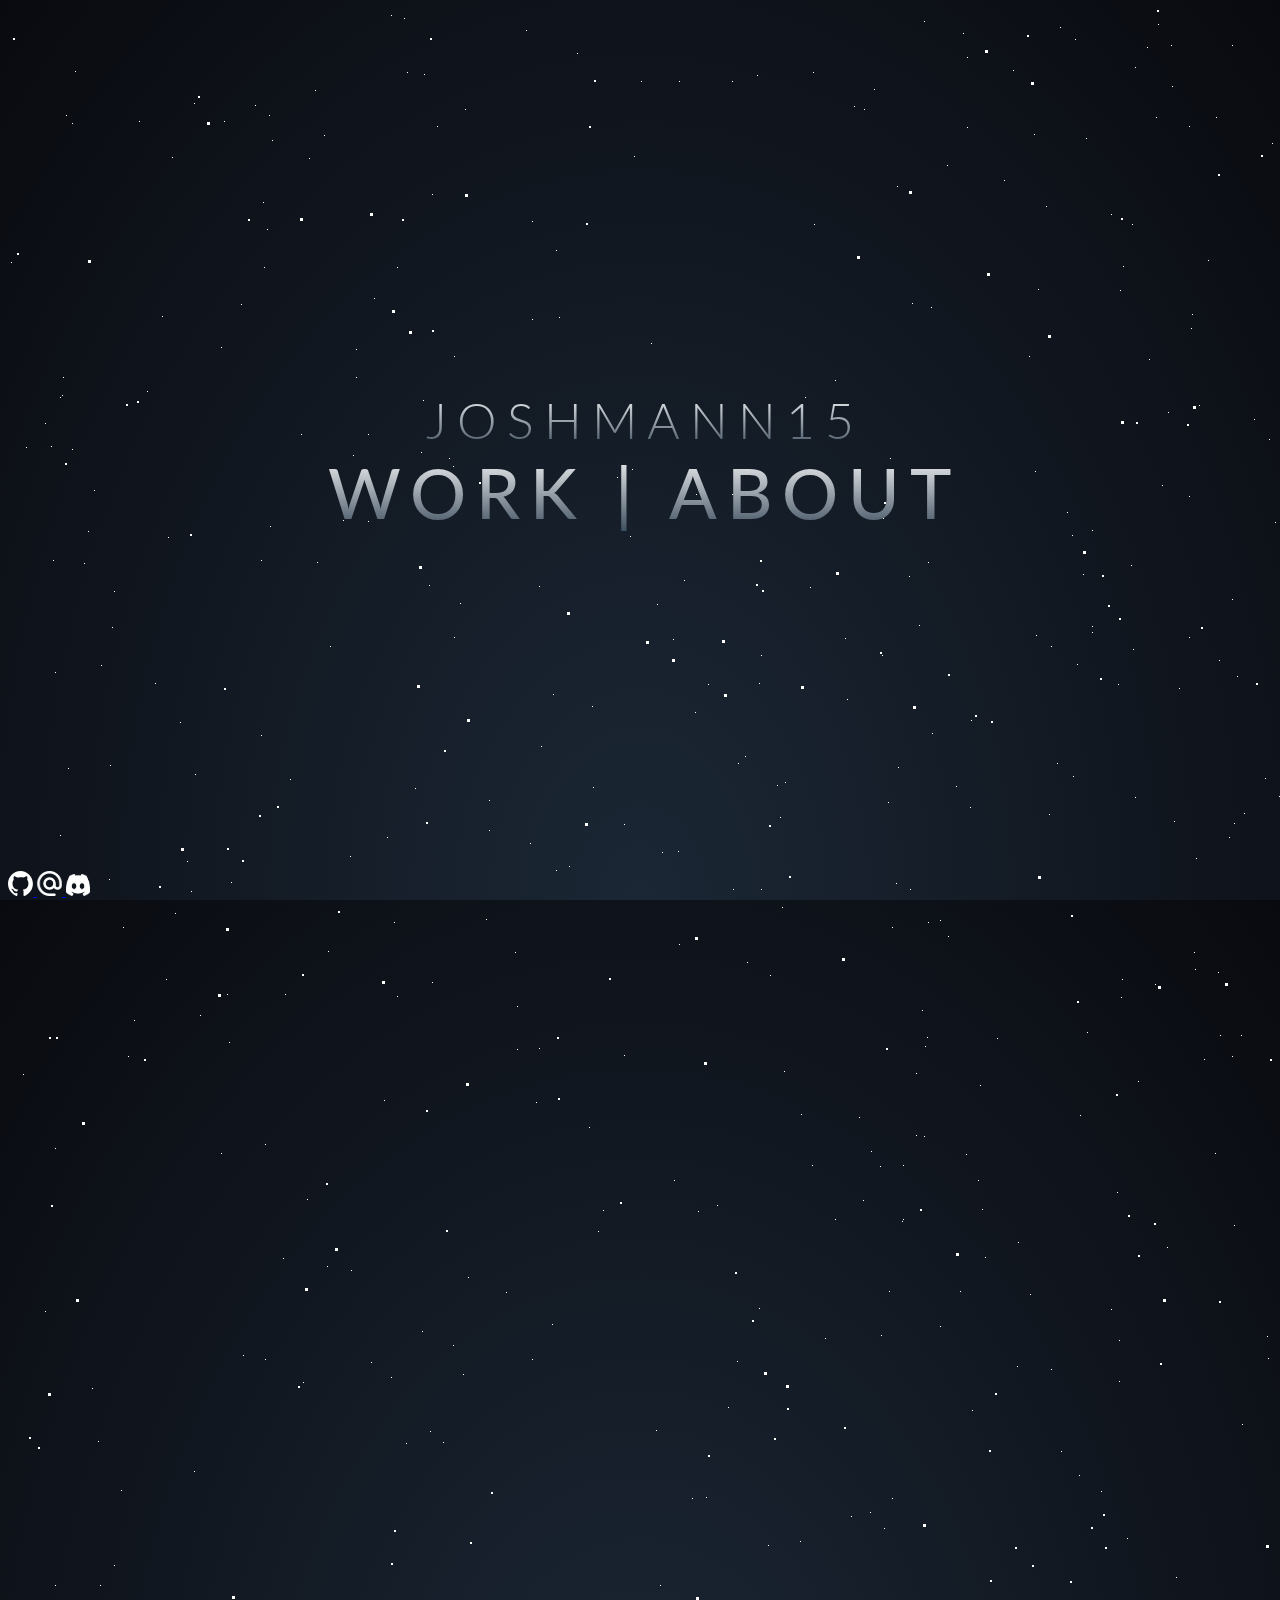
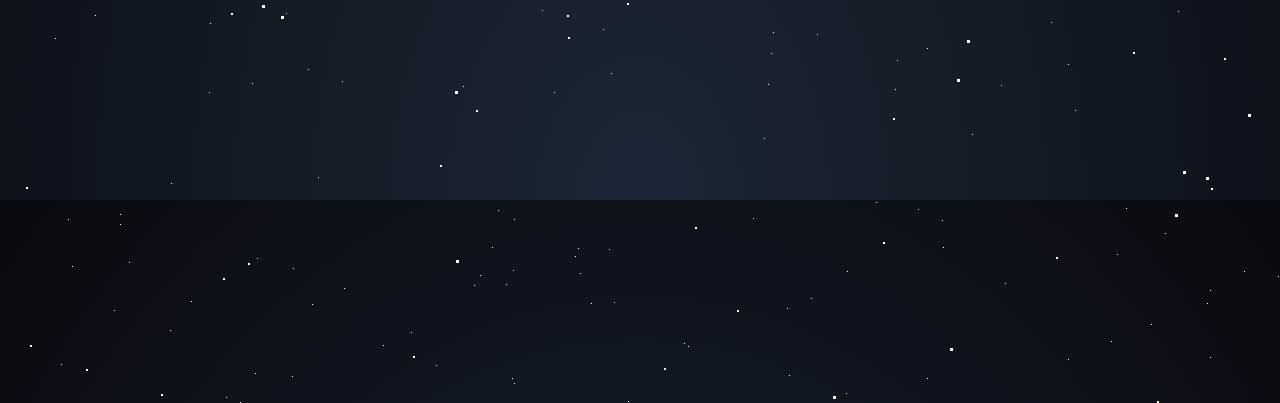
==== commit 78c75432: "Update index.html" ====
--- a/index.html
+++ b/index.html
@@ -29,7 +29,7 @@
             <img src="icons/email2-svg.svg" width="25" height="25">
         </a>
         <a href="https://discord.com/users/805209975592189982">
-            <img src="icons/discord-mark-white.png" width="33" height="25">
+            <img src="icons/discord-mark-white.png" width="24" height="22">
         </a>
     </div>
 
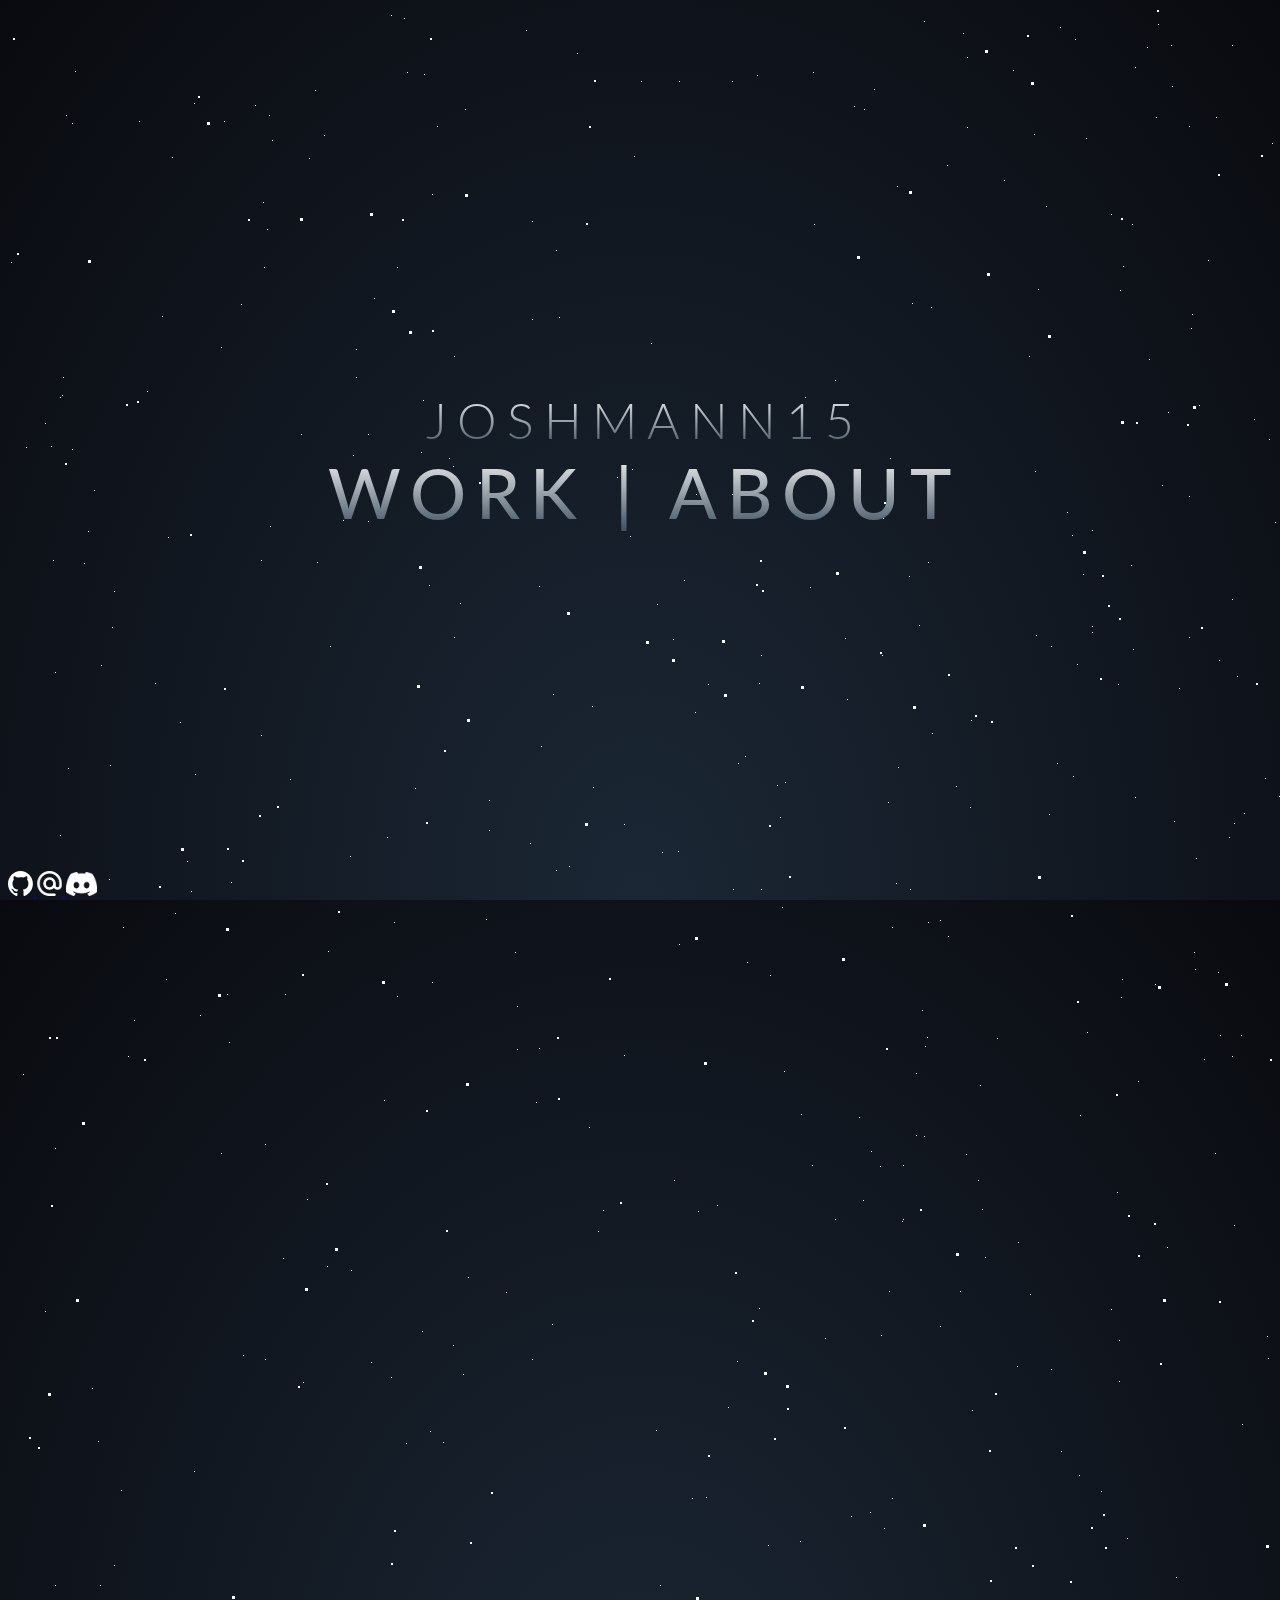
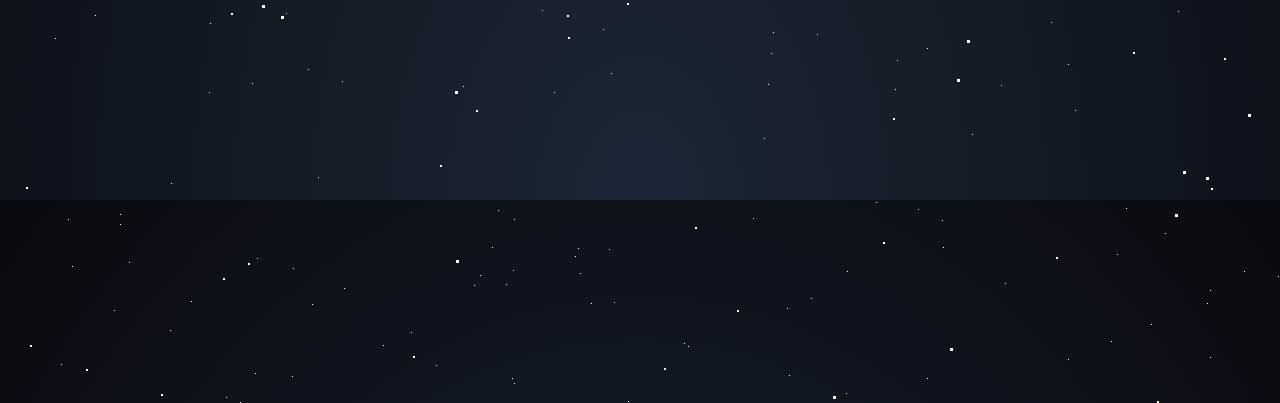
==== commit fbdbcb58: "Update index.html" ====
--- a/index.html
+++ b/index.html
@@ -29,7 +29,7 @@
             <img src="icons/email2-svg.svg" width="25" height="25">
         </a>
         <a href="https://discord.com/users/805209975592189982">
-            <img src="icons/discord-mark-white.png" width="24" height="22">
+            <img src="icons/discord-mark-white.png" width="31" height="24">
         </a>
     </div>
 
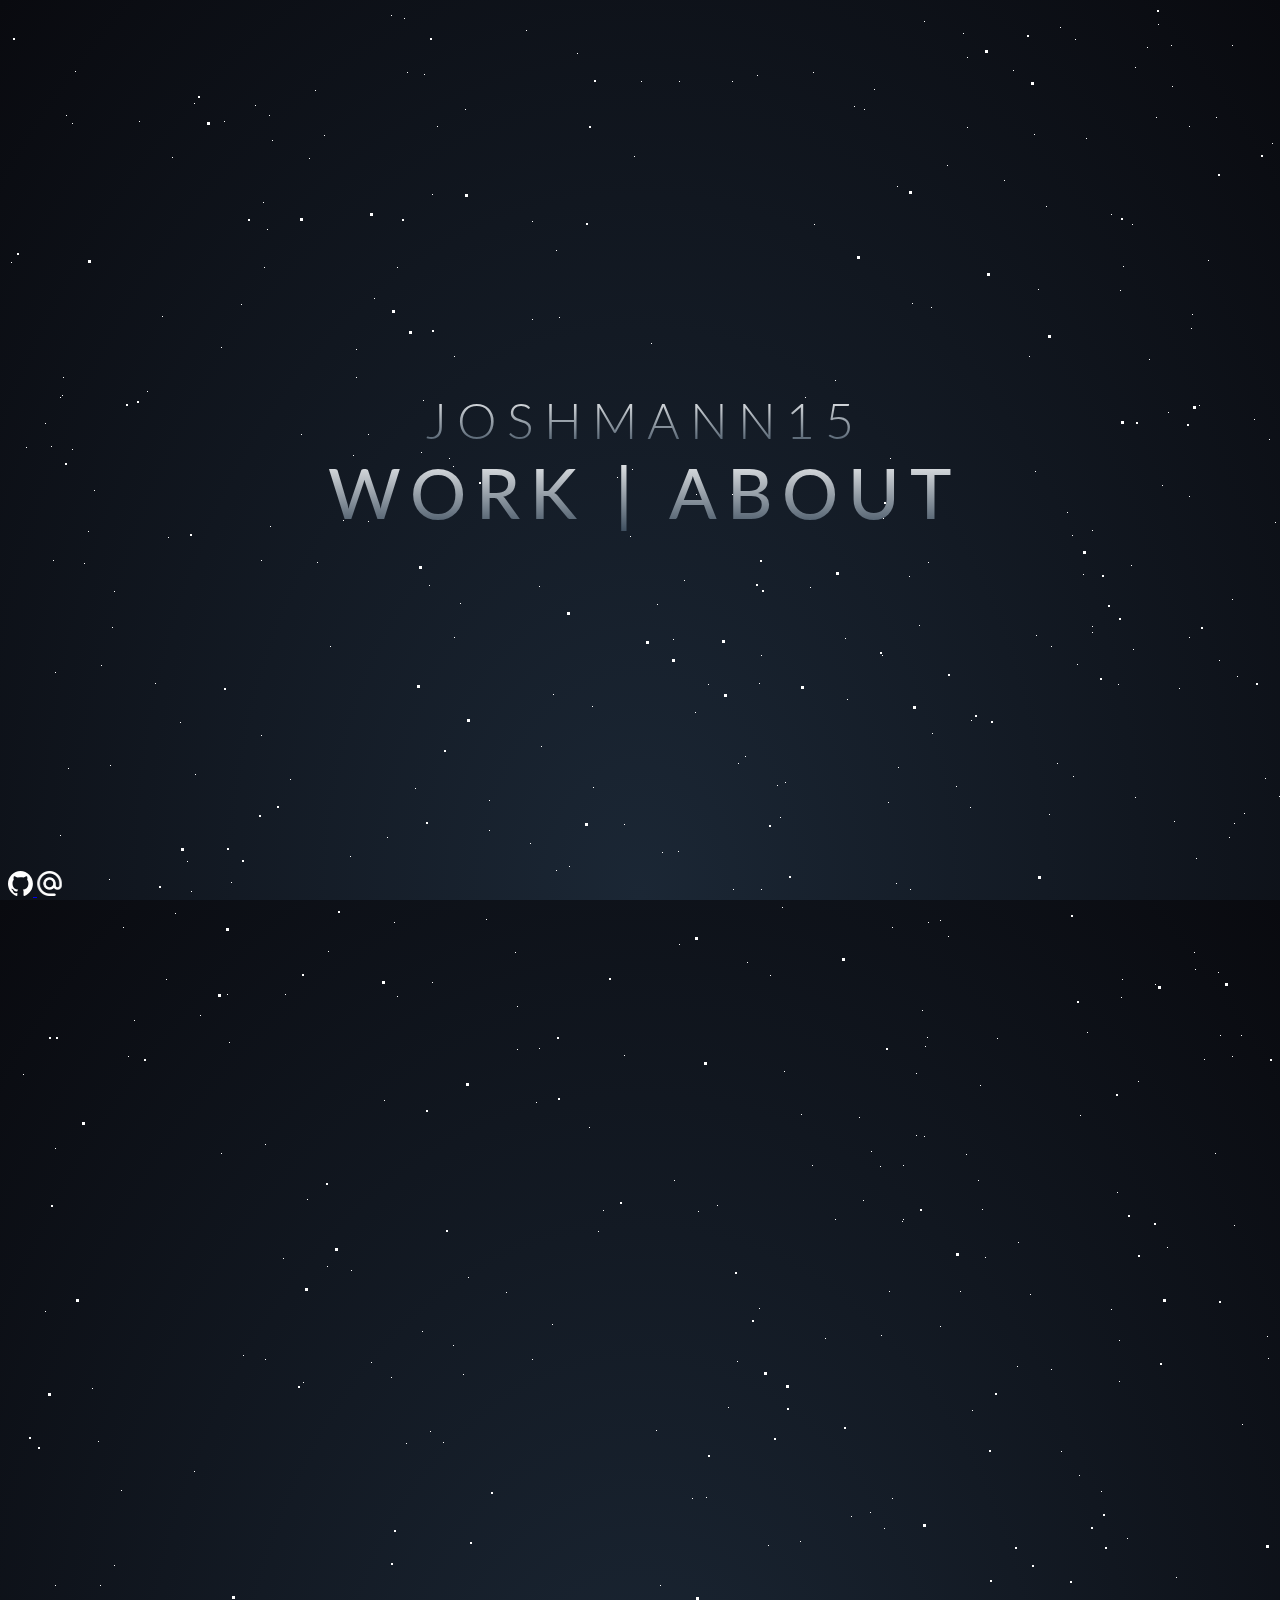
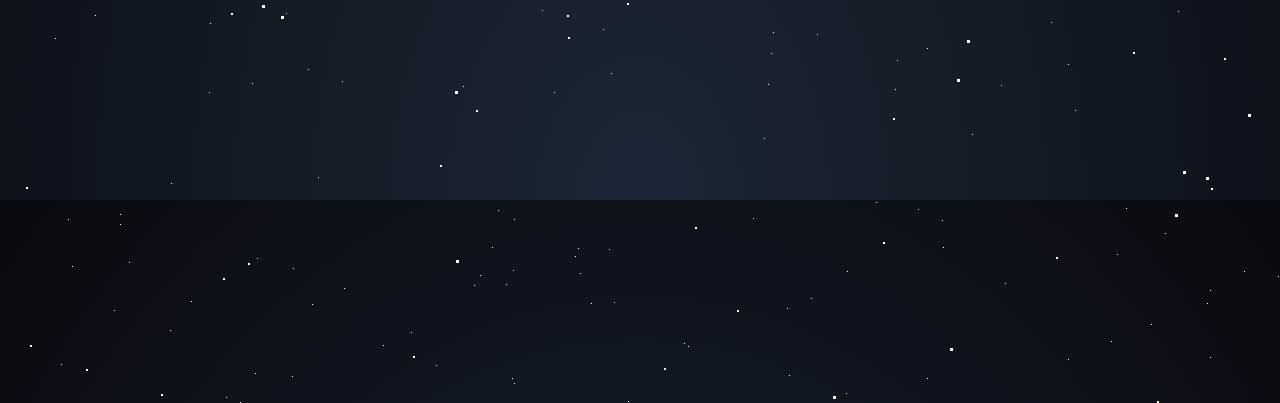
==== commit 99262431: "Update index.html" ====
--- a/index.html
+++ b/index.html
@@ -28,9 +28,6 @@
         <a href="mailto:JoshMann15dev@gmail.com?subject=%5BSubject%5D%20Inquiry">
             <img src="icons/email2-svg.svg" width="25" height="25">
         </a>
-        <a href="https://discord.com/users/805209975592189982">
-            <img src="icons/discord-mark-white.png" width="31" height="24">
-        </a>
     </div>
 
 </body>
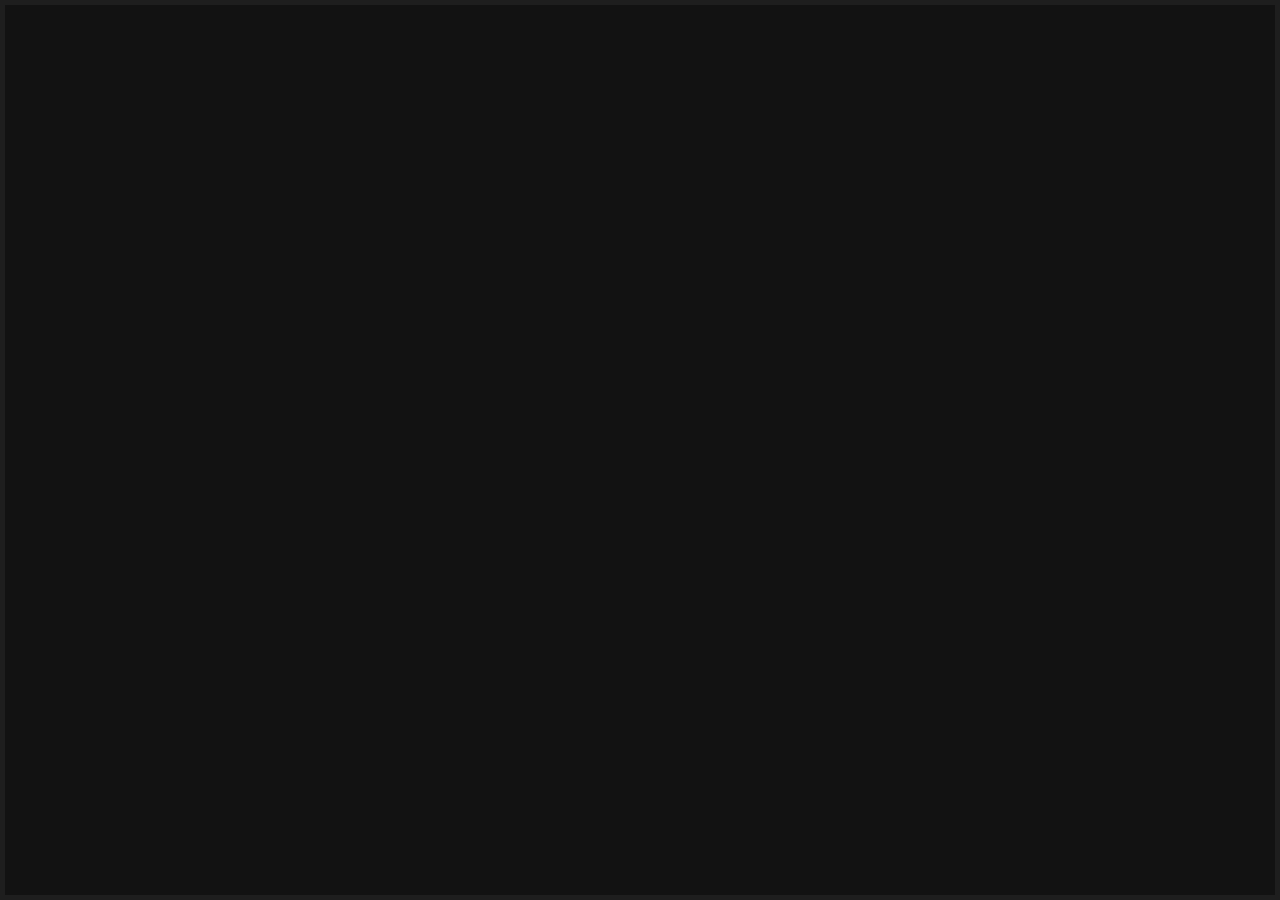
==== commit 6a1f3fcf: "V3.1 🔥" ====
--- a/index.html
+++ b/index.html
@@ -3,32 +3,17 @@
 <head>
     <meta charset="UTF-8">
     <meta name="viewport" content="width=device-width, initial-scale=1.0">
+    <link rel="preconnect" href="https://fonts.googleapis.com">
+    <link rel="preconnect" href="https://fonts.gstatic.com" crossorigin>
+    <link href="https://fonts.googleapis.com/css2?family=Liter&family=MedievalSharp&display=swap" rel="stylesheet">
     <link rel="stylesheet" href="style.css">
+    <script src="index.js"></script>
     <title>JoshMann15 - Home</title>
 </head>
 <body>
-    <link href='https://fonts.googleapis.com/css?family=Lato:300,400,700' rel='stylesheet' type='text/css'>
-    <div id='stars'></div>
-    <div id='stars2'></div>
-    <div id='stars3'></div>
-    <div id='title'>
-    <span>
-        JOSHMANN15
-    </span>
-    <br>
-    <span class="links">
-        <a href="work.html">WORK</a> | <a href="about.html">ABOUT</a>
-    </span>
+    <div class="content">
+        <h2 class="title">JoshMann15.</h2>
+        <h1 style="font-family: 'Liter', serif;"><a href="/work.html">Work</a> <span class="separator">|</span> <a href="/about.html">About</a></h1>
     </div>
-
-    <div class="socials">
-        <a href="https://github.com/JoshMann15" target="_blank">
-            <img src="icons/github-mark-white.svg" width="25" height="25">
-        </a>
-        <a href="mailto:JoshMann15dev@gmail.com?subject=%5BSubject%5D%20Inquiry">
-            <img src="icons/email2-svg.svg" width="25" height="25">
-        </a>
-    </div>
-
 </body>
-</html>
+</html>--- a/style.css
+++ b/style.css
@@ -1,96 +1,106 @@
-html {
-    height: 100%;
-    background: radial-gradient(ellipse at bottom, #1b2735 0%, #090a0f 100%);
-    overflow: hidden;
+:root {
+  --text-color: #EAEAEA;
+  --hover-color: #f6f1d9;
+  --hover-glow: rgba(255, 215, 0, 0.5);
+  --background-color: #121212;
+}
+
+html, body {
+  background-color: var(--background-color);
+  margin: 0;
+  padding: 0;
+  overflow: hidden;
+  width: 100%;
+  box-sizing: border-box;
+  height: 100%;
+}
+
+*, *::before, *::after {
+  box-sizing: inherit;
+}
+
+.content {
+  border: 5px solid rgba(255, 255, 255, 0.05);
+  display: flex;
+  flex-direction: column;
+  align-items: center;
+  justify-content: center;
+  gap: 5px;
+  height: 100vh;
+}
+
+.content h2, .content h1 {
+  margin: 0;
+  padding: 0;
+  font-family: "MedievalSharp", serif;
+  font-weight: 400;
+  font-style: normal;
+  color: var(--text-color);
+  opacity: 0;
+  animation: fadeIn 2s ease-in-out forwards, floatText 5s ease-in-out infinite alternate;
+  pointer-events: none;
+}
+
+.content h2 {
+  font-size: 6vw;
+  animation-delay: 0s, 2s;
+}
+
+.content h1 {
+  font-size: 10vw;
+  cursor: pointer;
+  animation-delay: 1s, 3s;
+}
+
+.content a {
+  font-family: "MedievalSharp", serif;
+  font-weight: 400;
+  font-style: normal;
+  color: var(--text-color);
+  text-decoration: none;
+  transition: color 0.3s linear, transform 0.3s ease;
+}
+
+
+@keyframes fadeIn {
+  0% {
+    opacity: 0;
+    transform: translateY(10px);
   }
-  
-  #stars {
-    width: 1px;
-    height: 1px;
-    background: transparent;
-    box-shadow: 319px 1258px #FFF , 1449px 808px #FFF , 1948px 479px #FFF , 1889px 1261px #FFF , 1109px 1846px #FFF , 310px 1769px #FFF , 1433px 60px #FFF , 1112px 282px #FFF , 839px 1863px #FFF , 1560px 404px #FFF , 1754px 338px #FFF , 244px 1675px #FFF , 1441px 1822px #FFF , 278px 1605px #FFF , 1904px 216px #FFF , 1812px 1636px #FFF , 186px 95px #FFF , 1764px 1313px #FFF , 1166px 813px #FFF , 386px 914px #FFF , 1224px 591px #FFF , 970px 1172px #FFF , 1059px 504px #FFF , 932px 912px #FFF , 1400px 238px #FFF , 1069px 656px #FFF , 1115px 258px #FFF , 1823px 571px #FFF , 112px 1806px #FFF , 1671px 1083px #FFF , 235px 1347px #FFF , 1186px 944px #FFF , 817px 1330px #FFF , 1009px 1358px #FFF , 846px 98px #FFF , 102px 757px #FFF , 792px 1533px #FFF , 923px 299px #FFF , 1296px 416px #FFF , 977px 1249px #FFF , 1879px 1119px #FFF , 1520px 1435px #FFF , 762px 967px #FFF , 851px 1109px #FFF , 1038px 198px #FFF , 1603px 1026px #FFF , 218px 1989px #FFF , 18px 439px #FFF , 962px 799px #FFF , 1846px 622px #FFF , 1067px 1702px #FFF , 101px 871px #FFF , 730px 755px #FFF , 1993px 1018px #FFF , 1127px 789px #FFF , 1261px 431px #FFF , 86px 482px #FFF , 1677px 915px #FFF , 690px 1203px #FFF , 910px 1801px #FFF , 1586px 1598px #FFF , 1545px 1840px #FFF , 1060px 1951px #FFF , 1903px 894px #FFF , 1114px 971px #FFF , 1516px 739px #FFF , 670px 843px #FFF , 64px 1858px #FFF , 839px 691px #FFF , 1147px 976px #FFF , 1207px 1145px #FFF , 868px 1794px #FFF , 1908px 1722px #FFF , 1802px 351px #FFF , 160px 529px #FFF , 1421px 1184px #FFF , 1264px 135px #FFF , 304px 1896px #FFF , 684px 1490px #FFF , 772px 809px #FFF , 1558px 1142px #FFF , 1692px 140px #FFF , 1555px 1342px #FFF , 1940px 1634px #FFF , 919px 1970px #FFF , 1921px 1644px #FFF , 1550px 673px #FFF , 1955px 209px #FFF , 1431px 791px #FFF , 916px 1128px #FFF , 1462px 88px #FFF , 583px 1895px #FFF , 345px 447px #FFF , 1278px 874px #FFF , 533px 738px #FFF , 1921px 1921px #FFF , 348px 369px #FFF , 884px 919px #FFF , 1067px 31px #FFF , 106px 1902px #FFF , 1170px 1603px #FFF , 277px 986px #FFF , 665px 631px #FFF , 1191px 397px #FFF , 652px 1577px #FFF , 282px 771px #FFF , 1968px 846px #FFF , 506px 1975px #FFF , 60px 1811px #FFF , 765px 1624px #FFF , 1226px 1217px #FFF , 1143px 1916px #FFF , 213px 339px #FFF , 1534px 631px #FFF , 649px 596px #FFF , 1282px 1824px #FFF , 43px 438px #FFF , 60px 760px #FFF , 106px 583px #FFF , 47px 1140px #FFF , 687px 704px #FFF , 1079px 1024px #FFF , 366px 290px #FFF , 1862px 898px #FFF , 872px 1158px #FFF , 1959px 954px #FFF , 1479px 664px #FFF , 1429px 1114px #FFF , 1942px 1709px #FFF , 876px 1520px #FFF , 413px 444px #FFF , 54px 387px #FFF , 1414px 477px #FFF , 1768px 1981px #FFF , 1473px 1626px #FFF , 544px 1316px #FFF , 1907px 1678px #FFF , 47px 1577px #FFF , 219px 986px #FFF , 1065px 768px #FFF , 1923px 1669px #FFF , 253px 552px #FFF , 1612px 1500px #FFF , 396px 10px #FFF , 567px 1848px #FFF , 952px 1283px #FFF , 1402px 1465px #FFF , 924px 725px #FFF , 774px 899px #FFF , 247px 1965px #FFF , 1615px 1891px #FFF , 336px 1880px #FFF , 917px 1038px #FFF , 601px 1841px #FFF , 1043px 1361px #FFF , 1994px 515px #FFF , 1337px 998px #FFF , 1084px 618px #FFF , 1635px 736px #FFF , 363px 1354px #FFF , 47px 1630px #FFF , 284px 1968px #FFF , 1881px 1578px #FFF , 615px 498px #FFF , 1409px 1604px #FFF , 1431px 1382px #FFF , 1691px 1271px #FFF , 1662px 4px #FFF , 1439px 1245px #FFF , 232px 1994px #FFF , 585px 779px #FFF , 293px 426px #FFF , 1320px 403px #FFF , 424px 974px #FFF , 1829px 1820px #FFF , 1021px 348px #FFF , 1103px 1301px #FFF , 1421px 1633px #FFF , 1164px 78px #FFF , 760px 1676px #FFF , 1111px 1373px #FFF , 376px 1092px #FFF , 777px 774px #FFF , 1741px 788px #FFF , 742px 484px #FFF , 671px 73px #FFF , 1903px 424px #FFF , 671px 936px #FFF , 1118px 1800px #FFF , 1183px 320px #FFF , 460px 1269px #FFF , 179px 853px #FFF , 1916px 375px #FFF , 753px 505px #FFF , 1113px 989px #FFF , 874px 647px #FFF , 866px 81px #FFF , 688px 406px #FFF , 1994px 1796px #FFF , 1119px 1530px #FFF , 1697px 547px #FFF , 806px 216px #FFF , 993px 1677px #FFF , 875px 510px #FFF , 1828px 1662px #FFF , 1236px 1863px #FFF , 1052px 19px #FFF , 183px 1893px #FFF , 1365px 94px #FFF , 548px 242px #FFF , 863px 1143px #FFF , 1755px 1906px #FFF , 884px 1490px #FFF , 1941px 216px #FFF , 756px 1730px #FFF , 1276px 263px #FFF , 1290px 902px #FFF , 1450px 1990px #FFF , 1814px 1548px #FFF , 666px 1172px #FFF , 1347px 1880px #FFF , 873px 1327px #FFF , 52px 389px #FFF , 285px 1860px #FFF , 1647px 1731px #FFF , 87px 1607px #FFF , 654px 844px #FFF , 1060px 1656px #FFF , 1027px 463px #FFF , 1510px 1664px #FFF , 1430px 493px #FFF , 1157px 1825px #FFF , 53px 1956px #FFF , 309px 554px #FFF , 880px 794px #FFF , 421px 577px #FFF , 700px 676px #FFF , 158px 971px #FFF , 343px 1262px #FFF , 1267px 514px #FFF , 1049px 755px #FFF , 894px 1213px #FFF , 1612px 1268px #FFF , 389px 259px #FFF , 299px 1191px #FFF , 507px 944px #FFF , 624px 461px #FFF , 186px 1463px #FFF , 1510px 294px #FFF , 1932px 1945px #FFF , 1395px 260px #FFF , 1611px 695px #FFF , 964px 1402px #FFF , 481px 822px #FFF , 776px 1063px #FFF , 1989px 256px #FFF , 1962px 124px #FFF , 407px 780px #FFF , 797px 389px #FFF , 996px 172px #FFF , 1493px 601px #FFF , 1075px 566px #FFF , 1821px 429px #FFF , 1518px 1053px #FFF , 1571px 663px #FFF , 1517px 1105px #FFF , 403px 1924px #FFF , 534px 1602px #FFF , 104px 619px #FFF , 1556px 1288px #FFF , 889px 178px #FFF , 1851px 508px #FFF , 64px 441px #FFF , 504px 1970px #FFF , 920px 914px #FFF , 383px 7px #FFF , 1900px 1599px #FFF , 55px 369px #FFF , 1109px 1184px #FFF , 1196px 1051px #FFF , 445px 1337px #FFF , 1123px 557px #FFF , 1208px 109px #FFF , 1997px 1712px #FFF , 1317px 534px #FFF , 997px 1875px #FFF , 626px 148px #FFF , 1968px 1472px #FFF , 113px 1482px #FFF , 940px 928px #FFF , 1141px 351px #FFF , 1913px 713px #FFF , 545px 686px #FFF , 1445px 946px #FFF , 932px 1318px #FFF , 1499px 1334px #FFF , 1608px 1526px #FFF , 1028px 627px #FFF , 93px 657px #FFF , 484px 1839px #FFF , 1607px 1783px #FFF , 590px 1223px #FFF , 1900px 221px #FFF , 724px 73px #FFF , 856px 101px #FFF , 1313px 800px #FFF , 1148px 109px #FFF , 881px 1283px #FFF , 1221px 829px #FFF , 90px 1433px #FFF , 1199px 1895px #FFF , 1212px 1027px #FFF , 1259px 1328px #FFF , 47px 664px #FFF , 1181px 488px #FFF , 887px 1681px #FFF , 1917px 589px #FFF , 1893px 1619px #FFF , 1863px 425px #FFF , 1732px 152px #FFF , 1470px 1118px #FFF , 1613px 1574px #FFF , 300px 1661px #FFF , 753px 647px #FFF , 974px 1201px #FFF , 1005px 62px #FFF , 989px 1030px #FFF , 919px 1640px #FFF , 1452px 21px #FFF , 1747px 326px #FFF , 261px 107px #FFF , 803px 1890px #FFF , 1202px 1882px #FFF , 445px 458px #FFF , 446px 348px #FFF , 247px 97px #FFF , 1524px 1525px #FFF , 1202px 1949px #FFF , 1634px 230px #FFF , 1496px 1463px #FFF , 1659px 1543px #FFF , 322px 638px #FFF , 320px 943px #FFF , 843px 1508px #FFF , 606px 1894px #FFF , 1365px 1990px #FFF , 972px 1077px #FFF , 1564px 1781px #FFF , 1466px 97px #FFF , 1965px 224px #FFF , 164px 149px #FFF , 763px 1645px #FFF , 84px 1380px #FFF , 1928px 483px #FFF , 446px 629px #FFF , 1676px 877px #FFF , 1697px 885px #FFF , 45px 552px #FFF , 827px 372px #FFF , 1124px 216px #FFF , 398px 1435px #FFF , 1022px 1286px #FFF , 958px 1146px #FFF , 1692px 795px #FFF , 131px 113px #FFF , 1619px 739px #FFF , 1610px 1869px #FFF , 275px 1250px #FFF , 1290px 141px #FFF , 1208px 109px #FFF , 1918px 1128px #FFF , 609px 469px #FFF , 1436px 837px #FFF , 524px 213px #FFF , 1887px 1359px #FFF , 233px 296px #FFF , 959px 119px #FFF , 1788px 1986px #FFF , 1393px 1379px #FFF , 1729px 836px #FFF , 1053px 1443px #FFF , 745px 1810px #FFF , 1026px 126px #FFF , 524px 311px #FFF , 737px 748px #FFF , 216px 113px #FFF , 551px 309px #FFF , 1786px 1706px #FFF , 1111px 1332px #FFF , 569px 45px #FFF , 1363px 664px #FFF , 1226px 815px #FFF , 1030px 281px #FFF , 1637px 1373px #FFF , 920px 554px #FFF , 1270px 1868px #FFF , 1810px 1470px #FFF , 213px 1145px #FFF , 964px 1726px #FFF , 802px 579px #FFF , 1234px 1416px #FFF , 335px 512px #FFF , 424px 186px #FFF , 1849px 266px #FFF , 1369px 814px #FFF , 688px 486px #FFF , 1103px 206px #FFF , 1084px 522px #FFF , 531px 578px #FFF , 76px 555px #FFF , 3px 254px #FFF , 1922px 1204px #FFF , 1427px 799px #FFF , 1730px 546px #FFF , 581px 1119px #FFF , 1527px 492px #FFF , 939px 157px #FFF , 1160px 404px #FFF , 1188px 850px #FFF , 901px 568px #FFF , 1233px 1027px #FFF , 1912px 757px #FFF , 1596px 769px #FFF , 154px 308px #FFF , 1319px 95px #FFF , 1643px 1291px #FFF , 1211px 652px #FFF , 506px 1811px #FFF , 452px 595px #FFF , 1181px 629px #FFF , 809px 1626px #FFF , 1636px 980px #FFF , 1200px 252px #FFF , 1064px 527px #FFF , 1871px 343px #FFF , 1416px 474px #FFF , 15px 1066px #FFF , 548px 862px #FFF , 67px 63px #FFF , 37px 1303px #FFF , 1072px 1107px #FFF , 301px 150px #FFF , 1768px 3px #FFF , 890px 759px #FFF , 1703px 1511px #FFF , 183px 883px #FFF , 1622px 284px #FFF , 121px 1854px #FFF , 202px 1615px #FFF , 264px 132px #FFF , 531px 1040px #FFF , 375px 1937px #FFF , 1460px 1527px #FFF , 760px 1537px #FFF , 192px 1007px #FFF , 1291px 479px #FFF , 1817px 1749px #FFF , 838px 1985px #FFF , 1139px 39px #FFF , 518px 22px #FFF , 561px 858px #FFF , 1662px 1334px #FFF , 1043px 638px #FFF , 1338px 1748px #FFF , 187px 766px #FFF , 1453px 1610px #FFF , 725px 881px #FFF , 643px 335px #FFF , 729px 1353px #FFF , 1877px 1220px #FFF , 262px 518px #FFF , 1690px 1293px #FFF , 1556px 1323px #FFF , 749px 67px #FFF , 1163px 37px #FFF , 498px 1284px #FFF , 441px 450px #FFF , 680px 1938px #FFF , 781px 1967px #FFF , 1969px 1930px #FFF , 1717px 1692px #FFF , 399px 64px #FFF , 257px 1136px #FFF , 1110px 676px #FFF , 804px 1157px #FFF , 753px 881px #FFF , 1680px 1464px #FFF , 509px 998px #FFF , 1829px 1387px #FFF , 1381px 1497px #FFF , 1125px 641px #FFF , 570px 1840px #FFF , 882px 450px #FFF , 1963px 4px #FFF , 255px 194px #FFF , 422px 1423px #FFF , 709px 1197px #FFF , 889px 1652px #FFF , 572px 1865px #FFF , 793px 1106px #FFF , 1168px 1569px #FFF , 1400px 1532px #FFF , 334px 1673px #FFF , 428px 1957px #FFF , 902px 881px #FFF , 1859px 293px #FFF , 256px 259px #FFF , 1731px 72px #FFF , 1857px 495px #FFF , 1363px 1271px #FFF , 498px 1876px #FFF , 348px 341px #FFF , 1130px 1073px #FFF , 1816px 552px #FFF , 1340px 1062px #FFF , 955px 25px #FFF , 1767px 1649px #FFF , 1224px 37px #FFF , 620px 1993px #FFF , 919px 1029px #FFF , 1981px 1462px #FFF , 1956px 1615px #FFF , 457px 101px #FFF , 751px 1300px #FFF , 1514px 293px #FFF , 1959px 598px #FFF , 478px 911px #FFF , 1959px 501px #FFF , 221px 1034px #FFF , 528px 1094px #FFF , 888px 875px #FFF , 58px 107px #FFF , 751px 675px #FFF , 1375px 1223px #FFF , 415px 392px #FFF , 1945px 1959px #FFF , 1948px 1618px #FFF , 115px 919px #FFF , 1355px 1444px #FFF , 1078px 130px #FFF , 1770px 1003px #FFF , 1950px 1211px #FFF , 1409px 1331px #FFF , 1236px 805px #FFF , 414px 1323px #FFF , 837px 630px #FFF , 805px 64px #FFF , 37px 415px #FFF , 1103px 1933px #FFF , 259px 221px #FFF , 435px 1434px #FFF , 779px 1900px #FFF , 1865px 131px #FFF , 1184px 306px #FFF , 1274px 1198px #FFF , 524px 1351px #FFF , 126px 1012px #FFF , 1547px 960px #FFF , 1609px 665px #FFF , 1881px 809px #FFF , 52px 827px #FFF , 616px 816px #FFF , 162px 1922px #FFF , 1957px 433px #FFF , 1729px 50px #FFF , 1304px 1697px #FFF , 223px 874px #FFF , 676px 572px #FFF , 1719px 1421px #FFF , 1717px 1350px #FFF , 201px 1684px #FFF , 172px 714px #FFF , 914px 1002px #FFF , 1647px 873px #FFF , 855px 1192px #FFF , 112px 1816px #FFF , 1984px 1925px #FFF , 724px 486px #FFF , 92px 1577px #FFF , 739px 954px #FFF , 1872px 685px #FFF , 295px 1374px #FFF , 911px 617px #FFF , 249px 1850px #FFF , 383px 1369px #FFF , 1150px 16px #FFF , 1378px 1584px #FFF , 307px 82px #FFF , 167px 905px #FFF , 1601px 664px #FFF , 1669px 39px #FFF , 147px 675px #FFF , 1785px 1426px #FFF , 1395px 1362px #FFF , 1887px 801px #FFF , 1631px 914px #FFF , 1257px 770px #FFF , 1436px 1723px #FFF , 163px 1775px #FFF , 1827px 287px #FFF , 1438px 1419px #FFF , 1181px 118px #FFF , 1338px 173px #FFF , 1738px 144px #FFF , 1729px 321px #FFF , 1224px 1048px #FFF , 1159px 1239px #FFF , 908px 1127px #FFF , 935px 1839px #FFF , 616px 1047px #FFF , 1939px 369px #FFF , 584px 698px #FFF , 1411px 1408px #FFF , 342px 848px #FFF , 80px 523px #FFF , 622px 528px #FFF , 595px 1202px #FFF , 827px 1211px #FFF , 1904px 1958px #FFF , 1041px 806px #FFF , 1010px 1234px #FFF , 1246px 411px #FFF , 916px 13px #FFF , 948px 778px #FFF , 472px 1867px #FFF , 505px 1862px #FFF , 595px 1621px #FFF , 648px 1422px #FFF , 1071px 1467px #FFF , 908px 1065px #FFF , 1783px 1993px #FFF , 455px 1366px #FFF , 720px 1399px #FFF , 1084px 624px #FFF , 509px 1041px #FFF , 455px 1678px #FFF , 1886px 1999px #FFF , 1791px 1092px #FFF , 633px 73px #FFF , 1507px 1923px #FFF , 1710px 1569px #FFF , 1127px 59px #FFF , 416px 66px #FFF , 389px 988px #FFF , 120px 1048px #FFF , 1171px 680px #FFF , 490px 1802px #FFF , 1469px 954px #FFF , 1093px 1483px #FFF , 1970px 510px #FFF , 862px 1504px #FFF , 1932px 1242px #FFF , 895px 1157px #FFF , 1271px 788px #FFF , 698px 1489px #FFF , 769px 777px #FFF , 466px 1877px #FFF , 1920px 1460px #FFF , 1539px 1503px #FFF , 360px 513px #FFF , 1461px 901px #FFF , 1949px 1704px #FFF , 934px 1812px #FFF , 959px 49px #FFF , 1827px 1561px #FFF , 1260px 1350px #FFF , 253px 727px #FFF , 316px 127px #FFF , 1318px 1440px #FFF , 1933px 289px #FFF , 963px 712px #FFF , 546px 1684px #FFF , 1835px 1256px #FFF , 1558px 1112px #FFF , 257px 1351px #FFF , 1557px 1280px #FFF , 1645px 155px #FFF , 603px 1665px #FFF , 1778px 1359px #FFF , 1748px 618px #FFF , 1154px 477px #FFF , 1319px 364px #FFF , 895px 1211px #FFF , 360px 426px #FFF , 1849px 632px #FFF , 1043px 1614px #FFF , 1210px 964px #FFF , 64px 115px #FFF , 522px 835px #FFF , 139px 383px #FFF , 1187px 961px #FFF , 1309px 1924px #FFF , 481px 792px #FFF , 1229px 668px #FFF , 1532px 890px #FFF , 676px 1935px #FFF , 429px 118px #FFF , 106px 1557px #FFF , 904px 295px #FFF , 379px 829px #FFF;
-    animation: animStar 50s linear infinite;
+  100% {
+    opacity: 1;
+    transform: translateY(0);
   }
-  #stars:after {
-    content: " ";
-    position: absolute;
-    top: 2000px;
-    width: 1px;
-    height: 1px;
-    background: transparent;
-    box-shadow: 319px 1258px #FFF , 1449px 808px #FFF , 1948px 479px #FFF , 1889px 1261px #FFF , 1109px 1846px #FFF , 310px 1769px #FFF , 1433px 60px #FFF , 1112px 282px #FFF , 839px 1863px #FFF , 1560px 404px #FFF , 1754px 338px #FFF , 244px 1675px #FFF , 1441px 1822px #FFF , 278px 1605px #FFF , 1904px 216px #FFF , 1812px 1636px #FFF , 186px 95px #FFF , 1764px 1313px #FFF , 1166px 813px #FFF , 386px 914px #FFF , 1224px 591px #FFF , 970px 1172px #FFF , 1059px 504px #FFF , 932px 912px #FFF , 1400px 238px #FFF , 1069px 656px #FFF , 1115px 258px #FFF , 1823px 571px #FFF , 112px 1806px #FFF , 1671px 1083px #FFF , 235px 1347px #FFF , 1186px 944px #FFF , 817px 1330px #FFF , 1009px 1358px #FFF , 846px 98px #FFF , 102px 757px #FFF , 792px 1533px #FFF , 923px 299px #FFF , 1296px 416px #FFF , 977px 1249px #FFF , 1879px 1119px #FFF , 1520px 1435px #FFF , 762px 967px #FFF , 851px 1109px #FFF , 1038px 198px #FFF , 1603px 1026px #FFF , 218px 1989px #FFF , 18px 439px #FFF , 962px 799px #FFF , 1846px 622px #FFF , 1067px 1702px #FFF , 101px 871px #FFF , 730px 755px #FFF , 1993px 1018px #FFF , 1127px 789px #FFF , 1261px 431px #FFF , 86px 482px #FFF , 1677px 915px #FFF , 690px 1203px #FFF , 910px 1801px #FFF , 1586px 1598px #FFF , 1545px 1840px #FFF , 1060px 1951px #FFF , 1903px 894px #FFF , 1114px 971px #FFF , 1516px 739px #FFF , 670px 843px #FFF , 64px 1858px #FFF , 839px 691px #FFF , 1147px 976px #FFF , 1207px 1145px #FFF , 868px 1794px #FFF , 1908px 1722px #FFF , 1802px 351px #FFF , 160px 529px #FFF , 1421px 1184px #FFF , 1264px 135px #FFF , 304px 1896px #FFF , 684px 1490px #FFF , 772px 809px #FFF , 1558px 1142px #FFF , 1692px 140px #FFF , 1555px 1342px #FFF , 1940px 1634px #FFF , 919px 1970px #FFF , 1921px 1644px #FFF , 1550px 673px #FFF , 1955px 209px #FFF , 1431px 791px #FFF , 916px 1128px #FFF , 1462px 88px #FFF , 583px 1895px #FFF , 345px 447px #FFF , 1278px 874px #FFF , 533px 738px #FFF , 1921px 1921px #FFF , 348px 369px #FFF , 884px 919px #FFF , 1067px 31px #FFF , 106px 1902px #FFF , 1170px 1603px #FFF , 277px 986px #FFF , 665px 631px #FFF , 1191px 397px #FFF , 652px 1577px #FFF , 282px 771px #FFF , 1968px 846px #FFF , 506px 1975px #FFF , 60px 1811px #FFF , 765px 1624px #FFF , 1226px 1217px #FFF , 1143px 1916px #FFF , 213px 339px #FFF , 1534px 631px #FFF , 649px 596px #FFF , 1282px 1824px #FFF , 43px 438px #FFF , 60px 760px #FFF , 106px 583px #FFF , 47px 1140px #FFF , 687px 704px #FFF , 1079px 1024px #FFF , 366px 290px #FFF , 1862px 898px #FFF , 872px 1158px #FFF , 1959px 954px #FFF , 1479px 664px #FFF , 1429px 1114px #FFF , 1942px 1709px #FFF , 876px 1520px #FFF , 413px 444px #FFF , 54px 387px #FFF , 1414px 477px #FFF , 1768px 1981px #FFF , 1473px 1626px #FFF , 544px 1316px #FFF , 1907px 1678px #FFF , 47px 1577px #FFF , 219px 986px #FFF , 1065px 768px #FFF , 1923px 1669px #FFF , 253px 552px #FFF , 1612px 1500px #FFF , 396px 10px #FFF , 567px 1848px #FFF , 952px 1283px #FFF , 1402px 1465px #FFF , 924px 725px #FFF , 774px 899px #FFF , 247px 1965px #FFF , 1615px 1891px #FFF , 336px 1880px #FFF , 917px 1038px #FFF , 601px 1841px #FFF , 1043px 1361px #FFF , 1994px 515px #FFF , 1337px 998px #FFF , 1084px 618px #FFF , 1635px 736px #FFF , 363px 1354px #FFF , 47px 1630px #FFF , 284px 1968px #FFF , 1881px 1578px #FFF , 615px 498px #FFF , 1409px 1604px #FFF , 1431px 1382px #FFF , 1691px 1271px #FFF , 1662px 4px #FFF , 1439px 1245px #FFF , 232px 1994px #FFF , 585px 779px #FFF , 293px 426px #FFF , 1320px 403px #FFF , 424px 974px #FFF , 1829px 1820px #FFF , 1021px 348px #FFF , 1103px 1301px #FFF , 1421px 1633px #FFF , 1164px 78px #FFF , 760px 1676px #FFF , 1111px 1373px #FFF , 376px 1092px #FFF , 777px 774px #FFF , 1741px 788px #FFF , 742px 484px #FFF , 671px 73px #FFF , 1903px 424px #FFF , 671px 936px #FFF , 1118px 1800px #FFF , 1183px 320px #FFF , 460px 1269px #FFF , 179px 853px #FFF , 1916px 375px #FFF , 753px 505px #FFF , 1113px 989px #FFF , 874px 647px #FFF , 866px 81px #FFF , 688px 406px #FFF , 1994px 1796px #FFF , 1119px 1530px #FFF , 1697px 547px #FFF , 806px 216px #FFF , 993px 1677px #FFF , 875px 510px #FFF , 1828px 1662px #FFF , 1236px 1863px #FFF , 1052px 19px #FFF , 183px 1893px #FFF , 1365px 94px #FFF , 548px 242px #FFF , 863px 1143px #FFF , 1755px 1906px #FFF , 884px 1490px #FFF , 1941px 216px #FFF , 756px 1730px #FFF , 1276px 263px #FFF , 1290px 902px #FFF , 1450px 1990px #FFF , 1814px 1548px #FFF , 666px 1172px #FFF , 1347px 1880px #FFF , 873px 1327px #FFF , 52px 389px #FFF , 285px 1860px #FFF , 1647px 1731px #FFF , 87px 1607px #FFF , 654px 844px #FFF , 1060px 1656px #FFF , 1027px 463px #FFF , 1510px 1664px #FFF , 1430px 493px #FFF , 1157px 1825px #FFF , 53px 1956px #FFF , 309px 554px #FFF , 880px 794px #FFF , 421px 577px #FFF , 700px 676px #FFF , 158px 971px #FFF , 343px 1262px #FFF , 1267px 514px #FFF , 1049px 755px #FFF , 894px 1213px #FFF , 1612px 1268px #FFF , 389px 259px #FFF , 299px 1191px #FFF , 507px 944px #FFF , 624px 461px #FFF , 186px 1463px #FFF , 1510px 294px #FFF , 1932px 1945px #FFF , 1395px 260px #FFF , 1611px 695px #FFF , 964px 1402px #FFF , 481px 822px #FFF , 776px 1063px #FFF , 1989px 256px #FFF , 1962px 124px #FFF , 407px 780px #FFF , 797px 389px #FFF , 996px 172px #FFF , 1493px 601px #FFF , 1075px 566px #FFF , 1821px 429px #FFF , 1518px 1053px #FFF , 1571px 663px #FFF , 1517px 1105px #FFF , 403px 1924px #FFF , 534px 1602px #FFF , 104px 619px #FFF , 1556px 1288px #FFF , 889px 178px #FFF , 1851px 508px #FFF , 64px 441px #FFF , 504px 1970px #FFF , 920px 914px #FFF , 383px 7px #FFF , 1900px 1599px #FFF , 55px 369px #FFF , 1109px 1184px #FFF , 1196px 1051px #FFF , 445px 1337px #FFF , 1123px 557px #FFF , 1208px 109px #FFF , 1997px 1712px #FFF , 1317px 534px #FFF , 997px 1875px #FFF , 626px 148px #FFF , 1968px 1472px #FFF , 113px 1482px #FFF , 940px 928px #FFF , 1141px 351px #FFF , 1913px 713px #FFF , 545px 686px #FFF , 1445px 946px #FFF , 932px 1318px #FFF , 1499px 1334px #FFF , 1608px 1526px #FFF , 1028px 627px #FFF , 93px 657px #FFF , 484px 1839px #FFF , 1607px 1783px #FFF , 590px 1223px #FFF , 1900px 221px #FFF , 724px 73px #FFF , 856px 101px #FFF , 1313px 800px #FFF , 1148px 109px #FFF , 881px 1283px #FFF , 1221px 829px #FFF , 90px 1433px #FFF , 1199px 1895px #FFF , 1212px 1027px #FFF , 1259px 1328px #FFF , 47px 664px #FFF , 1181px 488px #FFF , 887px 1681px #FFF , 1917px 589px #FFF , 1893px 1619px #FFF , 1863px 425px #FFF , 1732px 152px #FFF , 1470px 1118px #FFF , 1613px 1574px #FFF , 300px 1661px #FFF , 753px 647px #FFF , 974px 1201px #FFF , 1005px 62px #FFF , 989px 1030px #FFF , 919px 1640px #FFF , 1452px 21px #FFF , 1747px 326px #FFF , 261px 107px #FFF , 803px 1890px #FFF , 1202px 1882px #FFF , 445px 458px #FFF , 446px 348px #FFF , 247px 97px #FFF , 1524px 1525px #FFF , 1202px 1949px #FFF , 1634px 230px #FFF , 1496px 1463px #FFF , 1659px 1543px #FFF , 322px 638px #FFF , 320px 943px #FFF , 843px 1508px #FFF , 606px 1894px #FFF , 1365px 1990px #FFF , 972px 1077px #FFF , 1564px 1781px #FFF , 1466px 97px #FFF , 1965px 224px #FFF , 164px 149px #FFF , 763px 1645px #FFF , 84px 1380px #FFF , 1928px 483px #FFF , 446px 629px #FFF , 1676px 877px #FFF , 1697px 885px #FFF , 45px 552px #FFF , 827px 372px #FFF , 1124px 216px #FFF , 398px 1435px #FFF , 1022px 1286px #FFF , 958px 1146px #FFF , 1692px 795px #FFF , 131px 113px #FFF , 1619px 739px #FFF , 1610px 1869px #FFF , 275px 1250px #FFF , 1290px 141px #FFF , 1208px 109px #FFF , 1918px 1128px #FFF , 609px 469px #FFF , 1436px 837px #FFF , 524px 213px #FFF , 1887px 1359px #FFF , 233px 296px #FFF , 959px 119px #FFF , 1788px 1986px #FFF , 1393px 1379px #FFF , 1729px 836px #FFF , 1053px 1443px #FFF , 745px 1810px #FFF , 1026px 126px #FFF , 524px 311px #FFF , 737px 748px #FFF , 216px 113px #FFF , 551px 309px #FFF , 1786px 1706px #FFF , 1111px 1332px #FFF , 569px 45px #FFF , 1363px 664px #FFF , 1226px 815px #FFF , 1030px 281px #FFF , 1637px 1373px #FFF , 920px 554px #FFF , 1270px 1868px #FFF , 1810px 1470px #FFF , 213px 1145px #FFF , 964px 1726px #FFF , 802px 579px #FFF , 1234px 1416px #FFF , 335px 512px #FFF , 424px 186px #FFF , 1849px 266px #FFF , 1369px 814px #FFF , 688px 486px #FFF , 1103px 206px #FFF , 1084px 522px #FFF , 531px 578px #FFF , 76px 555px #FFF , 3px 254px #FFF , 1922px 1204px #FFF , 1427px 799px #FFF , 1730px 546px #FFF , 581px 1119px #FFF , 1527px 492px #FFF , 939px 157px #FFF , 1160px 404px #FFF , 1188px 850px #FFF , 901px 568px #FFF , 1233px 1027px #FFF , 1912px 757px #FFF , 1596px 769px #FFF , 154px 308px #FFF , 1319px 95px #FFF , 1643px 1291px #FFF , 1211px 652px #FFF , 506px 1811px #FFF , 452px 595px #FFF , 1181px 629px #FFF , 809px 1626px #FFF , 1636px 980px #FFF , 1200px 252px #FFF , 1064px 527px #FFF , 1871px 343px #FFF , 1416px 474px #FFF , 15px 1066px #FFF , 548px 862px #FFF , 67px 63px #FFF , 37px 1303px #FFF , 1072px 1107px #FFF , 301px 150px #FFF , 1768px 3px #FFF , 890px 759px #FFF , 1703px 1511px #FFF , 183px 883px #FFF , 1622px 284px #FFF , 121px 1854px #FFF , 202px 1615px #FFF , 264px 132px #FFF , 531px 1040px #FFF , 375px 1937px #FFF , 1460px 1527px #FFF , 760px 1537px #FFF , 192px 1007px #FFF , 1291px 479px #FFF , 1817px 1749px #FFF , 838px 1985px #FFF , 1139px 39px #FFF , 518px 22px #FFF , 561px 858px #FFF , 1662px 1334px #FFF , 1043px 638px #FFF , 1338px 1748px #FFF , 187px 766px #FFF , 1453px 1610px #FFF , 725px 881px #FFF , 643px 335px #FFF , 729px 1353px #FFF , 1877px 1220px #FFF , 262px 518px #FFF , 1690px 1293px #FFF , 1556px 1323px #FFF , 749px 67px #FFF , 1163px 37px #FFF , 498px 1284px #FFF , 441px 450px #FFF , 680px 1938px #FFF , 781px 1967px #FFF , 1969px 1930px #FFF , 1717px 1692px #FFF , 399px 64px #FFF , 257px 1136px #FFF , 1110px 676px #FFF , 804px 1157px #FFF , 753px 881px #FFF , 1680px 1464px #FFF , 509px 998px #FFF , 1829px 1387px #FFF , 1381px 1497px #FFF , 1125px 641px #FFF , 570px 1840px #FFF , 882px 450px #FFF , 1963px 4px #FFF , 255px 194px #FFF , 422px 1423px #FFF , 709px 1197px #FFF , 889px 1652px #FFF , 572px 1865px #FFF , 793px 1106px #FFF , 1168px 1569px #FFF , 1400px 1532px #FFF , 334px 1673px #FFF , 428px 1957px #FFF , 902px 881px #FFF , 1859px 293px #FFF , 256px 259px #FFF , 1731px 72px #FFF , 1857px 495px #FFF , 1363px 1271px #FFF , 498px 1876px #FFF , 348px 341px #FFF , 1130px 1073px #FFF , 1816px 552px #FFF , 1340px 1062px #FFF , 955px 25px #FFF , 1767px 1649px #FFF , 1224px 37px #FFF , 620px 1993px #FFF , 919px 1029px #FFF , 1981px 1462px #FFF , 1956px 1615px #FFF , 457px 101px #FFF , 751px 1300px #FFF , 1514px 293px #FFF , 1959px 598px #FFF , 478px 911px #FFF , 1959px 501px #FFF , 221px 1034px #FFF , 528px 1094px #FFF , 888px 875px #FFF , 58px 107px #FFF , 751px 675px #FFF , 1375px 1223px #FFF , 415px 392px #FFF , 1945px 1959px #FFF , 1948px 1618px #FFF , 115px 919px #FFF , 1355px 1444px #FFF , 1078px 130px #FFF , 1770px 1003px #FFF , 1950px 1211px #FFF , 1409px 1331px #FFF , 1236px 805px #FFF , 414px 1323px #FFF , 837px 630px #FFF , 805px 64px #FFF , 37px 415px #FFF , 1103px 1933px #FFF , 259px 221px #FFF , 435px 1434px #FFF , 779px 1900px #FFF , 1865px 131px #FFF , 1184px 306px #FFF , 1274px 1198px #FFF , 524px 1351px #FFF , 126px 1012px #FFF , 1547px 960px #FFF , 1609px 665px #FFF , 1881px 809px #FFF , 52px 827px #FFF , 616px 816px #FFF , 162px 1922px #FFF , 1957px 433px #FFF , 1729px 50px #FFF , 1304px 1697px #FFF , 223px 874px #FFF , 676px 572px #FFF , 1719px 1421px #FFF , 1717px 1350px #FFF , 201px 1684px #FFF , 172px 714px #FFF , 914px 1002px #FFF , 1647px 873px #FFF , 855px 1192px #FFF , 112px 1816px #FFF , 1984px 1925px #FFF , 724px 486px #FFF , 92px 1577px #FFF , 739px 954px #FFF , 1872px 685px #FFF , 295px 1374px #FFF , 911px 617px #FFF , 249px 1850px #FFF , 383px 1369px #FFF , 1150px 16px #FFF , 1378px 1584px #FFF , 307px 82px #FFF , 167px 905px #FFF , 1601px 664px #FFF , 1669px 39px #FFF , 147px 675px #FFF , 1785px 1426px #FFF , 1395px 1362px #FFF , 1887px 801px #FFF , 1631px 914px #FFF , 1257px 770px #FFF , 1436px 1723px #FFF , 163px 1775px #FFF , 1827px 287px #FFF , 1438px 1419px #FFF , 1181px 118px #FFF , 1338px 173px #FFF , 1738px 144px #FFF , 1729px 321px #FFF , 1224px 1048px #FFF , 1159px 1239px #FFF , 908px 1127px #FFF , 935px 1839px #FFF , 616px 1047px #FFF , 1939px 369px #FFF , 584px 698px #FFF , 1411px 1408px #FFF , 342px 848px #FFF , 80px 523px #FFF , 622px 528px #FFF , 595px 1202px #FFF , 827px 1211px #FFF , 1904px 1958px #FFF , 1041px 806px #FFF , 1010px 1234px #FFF , 1246px 411px #FFF , 916px 13px #FFF , 948px 778px #FFF , 472px 1867px #FFF , 505px 1862px #FFF , 595px 1621px #FFF , 648px 1422px #FFF , 1071px 1467px #FFF , 908px 1065px #FFF , 1783px 1993px #FFF , 455px 1366px #FFF , 720px 1399px #FFF , 1084px 624px #FFF , 509px 1041px #FFF , 455px 1678px #FFF , 1886px 1999px #FFF , 1791px 1092px #FFF , 633px 73px #FFF , 1507px 1923px #FFF , 1710px 1569px #FFF , 1127px 59px #FFF , 416px 66px #FFF , 389px 988px #FFF , 120px 1048px #FFF , 1171px 680px #FFF , 490px 1802px #FFF , 1469px 954px #FFF , 1093px 1483px #FFF , 1970px 510px #FFF , 862px 1504px #FFF , 1932px 1242px #FFF , 895px 1157px #FFF , 1271px 788px #FFF , 698px 1489px #FFF , 769px 777px #FFF , 466px 1877px #FFF , 1920px 1460px #FFF , 1539px 1503px #FFF , 360px 513px #FFF , 1461px 901px #FFF , 1949px 1704px #FFF , 934px 1812px #FFF , 959px 49px #FFF , 1827px 1561px #FFF , 1260px 1350px #FFF , 253px 727px #FFF , 316px 127px #FFF , 1318px 1440px #FFF , 1933px 289px #FFF , 963px 712px #FFF , 546px 1684px #FFF , 1835px 1256px #FFF , 1558px 1112px #FFF , 257px 1351px #FFF , 1557px 1280px #FFF , 1645px 155px #FFF , 603px 1665px #FFF , 1778px 1359px #FFF , 1748px 618px #FFF , 1154px 477px #FFF , 1319px 364px #FFF , 895px 1211px #FFF , 360px 426px #FFF , 1849px 632px #FFF , 1043px 1614px #FFF , 1210px 964px #FFF , 64px 115px #FFF , 522px 835px #FFF , 139px 383px #FFF , 1187px 961px #FFF , 1309px 1924px #FFF , 481px 792px #FFF , 1229px 668px #FFF , 1532px 890px #FFF , 676px 1935px #FFF , 429px 118px #FFF , 106px 1557px #FFF , 904px 295px #FFF , 379px 829px #FFF;
+}
+
+
+@keyframes floatText {
+  0% {
+    transform: translateY(0);
   }
-  
-  #stars2 {
-    width: 2px;
-    height: 2px;
-    background: transparent;
-    box-shadow: 483px 1483px #FFF , 1698px 815px #FFF , 549px 1028px #FFF , 1378px 70px #FFF , 1864px 816px #FFF , 1274px 918px #FFF , 1390px 316px #FFF , 1753px 42px #FFF , 330px 902px #FFF , 383px 1554px #FFF , 1595px 1430px #FFF , 1396px 612px #FFF , 727px 1263px #FFF , 216px 679px #FFF , 1725px 1165px #FFF , 436px 741px #FFF , 1590px 1171px #FFF , 578px 214px #FFF , 1326px 1673px #FFF , 1621px 1634px #FFF , 1726px 886px #FFF , 619px 1594px #FFF , 43px 1196px #FFF , 1906px 1067px #FFF , 1342px 1121px #FFF , 1432px 1804px #FFF , 1498px 1044px #FFF , 1318px 1880px #FFF , 422px 29px #FFF , 1707px 1721px #FFF , 418px 813px #FFF , 1120px 1206px #FFF , 1810px 847px #FFF , 754px 581px #FFF , 1007px 1538px #FFF , 1864px 551px #FFF , 1706px 1505px #FFF , 1024px 1556px #FFF , 1367px 27px #FFF , 1048px 1848px #FFF , 729px 1901px #FFF , 687px 1818px #FFF , 1828px 1340px #FFF , 118px 395px #FFF , 1253px 146px #FFF , 318px 1174px #FFF , 294px 965px #FFF , 9px 244px #FFF , 1730px 728px #FFF , 1216px 1649px #FFF , 153px 1985px #FFF , 752px 551px #FFF , 1455px 201px #FFF , 1931px 1632px #FFF , 885px 1709px #FFF , 1597px 1393px #FFF , 1203px 1779px #FFF , 912px 1200px #FFF , 1130px 1246px #FFF , 1062px 1572px #FFF , 836px 1418px #FFF , 1667px 520px #FFF , 1922px 674px #FFF , 1476px 1488px #FFF , 21px 1428px #FFF , 1472px 559px #FFF , 748px 575px #FFF , 1508px 1479px #FFF , 1111px 609px #FFF , 581px 117px #FFF , 601px 969px #FFF , 1466px 21px #FFF , 1248px 674px #FFF , 1951px 1180px #FFF , 1432px 1927px #FFF , 462px 1533px #FFF , 779px 1399px #FFF , 41px 1028px #FFF , 876px 493px #FFF , 48px 1028px #FFF , 471px 473px #FFF , 983px 712px #FFF , 424px 321px #FFF , 1730px 1507px #FFF , 30px 1438px #FFF , 223px 1604px #FFF , 1663px 368px #FFF , 1210px 165px #FFF , 1545px 1428px #FFF , 1433px 891px #FFF , 766px 1429px #FFF , 981px 1441px #FFF , 1842px 177px #FFF , 586px 71px #FFF , 1097px 1538px #FFF , 1149px 1px #FFF , 1069px 992px #FFF , 1769px 1238px #FFF , 129px 392px #FFF , 1193px 618px #FFF , 1279px 1467px #FFF , 1919px 735px #FFF , 151px 877px #FFF , 940px 665px #FFF , 1385px 1071px #FFF , 22px 1936px #FFF , 1108px 1085px #FFF , 1988px 216px #FFF , 1482px 508px #FFF , 1810px 313px #FFF , 1856px 467px #FFF , 1152px 1354px #FFF , 1898px 1253px #FFF , 438px 1221px #FFF , 878px 1039px #FFF , 57px 454px #FFF , 1563px 1465px #FFF , 700px 1446px #FFF , 190px 87px #FFF , 78px 1960px #FFF , 1394px 36px #FFF , 1094px 566px #FFF , 987px 1384px #FFF , 875px 1833px #FFF , 1549px 1453px #FFF , 219px 839px #FFF , 1751px 612px #FFF , 1898px 909px #FFF , 5px 29px #FFF , 251px 806px #FFF , 290px 1377px #FFF , 612px 1193px #FFF , 1614px 289px #FFF , 761px 816px #FFF , 559px 1606px #FFF , 1916px 433px #FFF , 1113px 209px #FFF , 418px 1101px #FFF , 468px 1701px #FFF , 1092px 669px #FFF , 405px 1947px #FFF , 1533px 252px #FFF , 1372px 1846px #FFF , 1447px 1836px #FFF , 394px 210px #FFF , 182px 525px #FFF , 240px 1854px #FFF , 1146px 1214px #FFF , 1128px 413px #FFF , 1998px 1629px #FFF , 269px 797px #FFF , 1179px 415px #FFF , 386px 1521px #FFF , 1642px 665px #FFF , 1316px 991px #FFF , 1736px 652px #FFF , 744px 1311px #FFF , 1554px 1737px #FFF , 1125px 1643px #FFF , 1664px 203px #FFF , 1019px 26px #FFF , 215px 1869px #FFF , 1619px 636px #FFF , 656px 1959px #FFF , 1837px 922px #FFF , 1445px 1529px #FFF , 1578px 440px #FFF , 1083px 1518px #FFF , 872px 643px #FFF , 1301px 1868px #FFF , 136px 1050px #FFF , 1843px 16px #FFF , 1970px 598px #FFF , 967px 706px #FFF , 1211px 1292px #FFF , 1095px 1505px #FFF , 1363px 97px #FFF , 560px 1628px #FFF , 550px 1089px #FFF , 1590px 25px #FFF , 982px 1571px #FFF , 1941px 76px #FFF , 1616px 1032px #FFF , 234px 851px #FFF , 781px 867px #FFF , 1262px 1050px #FFF , 1500px 1078px #FFF , 1989px 1151px #FFF , 1390px 1104px #FFF , 1501px 658px #FFF , 1733px 426px #FFF , 1520px 873px #FFF , 1100px 596px #FFF , 240px 210px #FFF , 1383px 1503px #FFF , 432px 1756px #FFF , 1442px 423px #FFF , 18px 1778px #FFF , 1063px 906px #FFF , 1641px 1676px #FFF;
-    animation: animStar 100s linear infinite;
+  100% {
+    transform: translateY(5px);
   }
-  #stars2:after {
-    content: " ";
-    position: absolute;
-    top: 2000px;
-    width: 2px;
-    height: 2px;
-    background: transparent;
-    box-shadow: 483px 1483px #FFF , 1698px 815px #FFF , 549px 1028px #FFF , 1378px 70px #FFF , 1864px 816px #FFF , 1274px 918px #FFF , 1390px 316px #FFF , 1753px 42px #FFF , 330px 902px #FFF , 383px 1554px #FFF , 1595px 1430px #FFF , 1396px 612px #FFF , 727px 1263px #FFF , 216px 679px #FFF , 1725px 1165px #FFF , 436px 741px #FFF , 1590px 1171px #FFF , 578px 214px #FFF , 1326px 1673px #FFF , 1621px 1634px #FFF , 1726px 886px #FFF , 619px 1594px #FFF , 43px 1196px #FFF , 1906px 1067px #FFF , 1342px 1121px #FFF , 1432px 1804px #FFF , 1498px 1044px #FFF , 1318px 1880px #FFF , 422px 29px #FFF , 1707px 1721px #FFF , 418px 813px #FFF , 1120px 1206px #FFF , 1810px 847px #FFF , 754px 581px #FFF , 1007px 1538px #FFF , 1864px 551px #FFF , 1706px 1505px #FFF , 1024px 1556px #FFF , 1367px 27px #FFF , 1048px 1848px #FFF , 729px 1901px #FFF , 687px 1818px #FFF , 1828px 1340px #FFF , 118px 395px #FFF , 1253px 146px #FFF , 318px 1174px #FFF , 294px 965px #FFF , 9px 244px #FFF , 1730px 728px #FFF , 1216px 1649px #FFF , 153px 1985px #FFF , 752px 551px #FFF , 1455px 201px #FFF , 1931px 1632px #FFF , 885px 1709px #FFF , 1597px 1393px #FFF , 1203px 1779px #FFF , 912px 1200px #FFF , 1130px 1246px #FFF , 1062px 1572px #FFF , 836px 1418px #FFF , 1667px 520px #FFF , 1922px 674px #FFF , 1476px 1488px #FFF , 21px 1428px #FFF , 1472px 559px #FFF , 748px 575px #FFF , 1508px 1479px #FFF , 1111px 609px #FFF , 581px 117px #FFF , 601px 969px #FFF , 1466px 21px #FFF , 1248px 674px #FFF , 1951px 1180px #FFF , 1432px 1927px #FFF , 462px 1533px #FFF , 779px 1399px #FFF , 41px 1028px #FFF , 876px 493px #FFF , 48px 1028px #FFF , 471px 473px #FFF , 983px 712px #FFF , 424px 321px #FFF , 1730px 1507px #FFF , 30px 1438px #FFF , 223px 1604px #FFF , 1663px 368px #FFF , 1210px 165px #FFF , 1545px 1428px #FFF , 1433px 891px #FFF , 766px 1429px #FFF , 981px 1441px #FFF , 1842px 177px #FFF , 586px 71px #FFF , 1097px 1538px #FFF , 1149px 1px #FFF , 1069px 992px #FFF , 1769px 1238px #FFF , 129px 392px #FFF , 1193px 618px #FFF , 1279px 1467px #FFF , 1919px 735px #FFF , 151px 877px #FFF , 940px 665px #FFF , 1385px 1071px #FFF , 22px 1936px #FFF , 1108px 1085px #FFF , 1988px 216px #FFF , 1482px 508px #FFF , 1810px 313px #FFF , 1856px 467px #FFF , 1152px 1354px #FFF , 1898px 1253px #FFF , 438px 1221px #FFF , 878px 1039px #FFF , 57px 454px #FFF , 1563px 1465px #FFF , 700px 1446px #FFF , 190px 87px #FFF , 78px 1960px #FFF , 1394px 36px #FFF , 1094px 566px #FFF , 987px 1384px #FFF , 875px 1833px #FFF , 1549px 1453px #FFF , 219px 839px #FFF , 1751px 612px #FFF , 1898px 909px #FFF , 5px 29px #FFF , 251px 806px #FFF , 290px 1377px #FFF , 612px 1193px #FFF , 1614px 289px #FFF , 761px 816px #FFF , 559px 1606px #FFF , 1916px 433px #FFF , 1113px 209px #FFF , 418px 1101px #FFF , 468px 1701px #FFF , 1092px 669px #FFF , 405px 1947px #FFF , 1533px 252px #FFF , 1372px 1846px #FFF , 1447px 1836px #FFF , 394px 210px #FFF , 182px 525px #FFF , 240px 1854px #FFF , 1146px 1214px #FFF , 1128px 413px #FFF , 1998px 1629px #FFF , 269px 797px #FFF , 1179px 415px #FFF , 386px 1521px #FFF , 1642px 665px #FFF , 1316px 991px #FFF , 1736px 652px #FFF , 744px 1311px #FFF , 1554px 1737px #FFF , 1125px 1643px #FFF , 1664px 203px #FFF , 1019px 26px #FFF , 215px 1869px #FFF , 1619px 636px #FFF , 656px 1959px #FFF , 1837px 922px #FFF , 1445px 1529px #FFF , 1578px 440px #FFF , 1083px 1518px #FFF , 872px 643px #FFF , 1301px 1868px #FFF , 136px 1050px #FFF , 1843px 16px #FFF , 1970px 598px #FFF , 967px 706px #FFF , 1211px 1292px #FFF , 1095px 1505px #FFF , 1363px 97px #FFF , 560px 1628px #FFF , 550px 1089px #FFF , 1590px 25px #FFF , 982px 1571px #FFF , 1941px 76px #FFF , 1616px 1032px #FFF , 234px 851px #FFF , 781px 867px #FFF , 1262px 1050px #FFF , 1500px 1078px #FFF , 1989px 1151px #FFF , 1390px 1104px #FFF , 1501px 658px #FFF , 1733px 426px #FFF , 1520px 873px #FFF , 1100px 596px #FFF , 240px 210px #FFF , 1383px 1503px #FFF , 432px 1756px #FFF , 1442px 423px #FFF , 18px 1778px #FFF , 1063px 906px #FFF , 1641px 1676px #FFF;
-  }
-  
-  #stars3 {
-    width: 3px;
-    height: 3px;
-    background: transparent;
-    box-shadow: 1924px 3px #FFF , 1890px 1846px #FFF , 1217px 972px #FFF , 1175px 1760px #FFF , 638px 630px #FFF , 1535px 618px #FFF , 1365px 1926px #FFF , 1801px 1390px #FFF , 905px 695px #FFF , 1909px 1798px #FFF , 1240px 1703px #FFF , 362px 202px #FFF , 915px 1513px #FFF , 1692px 1541px #FFF , 948px 1242px #FFF , 1325px 1153px #FFF , 1023px 71px #FFF , 825px 1985px #FFF , 559px 601px #FFF , 1185px 395px #FFF , 447px 1680px #FFF , 1198px 1766px #FFF , 942px 1937px #FFF , 1562px 561px #FFF , 384px 299px #FFF , 224px 1585px #FFF , 1167px 1803px #FFF , 756px 1361px #FFF , 1736px 1986px #FFF , 292px 207px #FFF , 1569px 1725px #FFF , 457px 183px #FFF , 273px 1605px #FFF , 1075px 540px #FFF , 401px 320px #FFF , 297px 1277px #FFF , 218px 917px #FFF , 1658px 1901px #FFF , 68px 1288px #FFF , 687px 926px #FFF , 577px 812px #FFF , 40px 1382px #FFF , 1768px 809px #FFF , 1886px 509px #FFF , 1803px 363px #FFF , 901px 180px #FFF , 1258px 1534px #FFF , 173px 837px #FFF , 80px 249px #FFF , 327px 1237px #FFF , 1150px 975px #FFF , 411px 555px #FFF , 688px 1586px #FFF , 1323px 1822px #FFF , 1650px 280px #FFF , 714px 629px #FFF , 696px 1051px #FFF , 1867px 859px #FFF , 1982px 1269px #FFF , 1424px 1959px #FFF , 1955px 173px #FFF , 1976px 1013px #FFF , 793px 675px #FFF , 849px 245px #FFF , 716px 683px #FFF , 199px 111px #FFF , 664px 648px #FFF , 459px 708px #FFF , 374px 970px #FFF , 254px 1594px #FFF , 1931px 1573px #FFF , 448px 1849px #FFF , 1593px 313px #FFF , 1155px 1288px #FFF , 979px 262px #FFF , 1765px 642px #FFF , 210px 983px #FFF , 778px 1374px #FFF , 1466px 1140px #FFF , 1455px 774px #FFF , 1356px 1567px #FFF , 1673px 1914px #FFF , 1030px 865px #FFF , 1040px 324px #FFF , 828px 561px #FFF , 1905px 1188px #FFF , 977px 39px #FFF , 1886px 1344px #FFF , 959px 1629px #FFF , 1325px 853px #FFF , 834px 947px #FFF , 458px 1072px #FFF , 1689px 394px #FFF , 1449px 1809px #FFF , 1815px 906px #FFF , 1113px 410px #FFF , 949px 1668px #FFF , 1808px 492px #FFF , 409px 674px #FFF , 74px 1111px #FFF;
-    animation: animStar 150s linear infinite;
-  }
-  #stars3:after {
-    content: " ";
-    position: absolute;
-    top: 2000px;
-    width: 3px;
-    height: 3px;
-    background: transparent;
-    box-shadow: 1924px 3px #FFF , 1890px 1846px #FFF , 1217px 972px #FFF , 1175px 1760px #FFF , 638px 630px #FFF , 1535px 618px #FFF , 1365px 1926px #FFF , 1801px 1390px #FFF , 905px 695px #FFF , 1909px 1798px #FFF , 1240px 1703px #FFF , 362px 202px #FFF , 915px 1513px #FFF , 1692px 1541px #FFF , 948px 1242px #FFF , 1325px 1153px #FFF , 1023px 71px #FFF , 825px 1985px #FFF , 559px 601px #FFF , 1185px 395px #FFF , 447px 1680px #FFF , 1198px 1766px #FFF , 942px 1937px #FFF , 1562px 561px #FFF , 384px 299px #FFF , 224px 1585px #FFF , 1167px 1803px #FFF , 756px 1361px #FFF , 1736px 1986px #FFF , 292px 207px #FFF , 1569px 1725px #FFF , 457px 183px #FFF , 273px 1605px #FFF , 1075px 540px #FFF , 401px 320px #FFF , 297px 1277px #FFF , 218px 917px #FFF , 1658px 1901px #FFF , 68px 1288px #FFF , 687px 926px #FFF , 577px 812px #FFF , 40px 1382px #FFF , 1768px 809px #FFF , 1886px 509px #FFF , 1803px 363px #FFF , 901px 180px #FFF , 1258px 1534px #FFF , 173px 837px #FFF , 80px 249px #FFF , 327px 1237px #FFF , 1150px 975px #FFF , 411px 555px #FFF , 688px 1586px #FFF , 1323px 1822px #FFF , 1650px 280px #FFF , 714px 629px #FFF , 696px 1051px #FFF , 1867px 859px #FFF , 1982px 1269px #FFF , 1424px 1959px #FFF , 1955px 173px #FFF , 1976px 1013px #FFF , 793px 675px #FFF , 849px 245px #FFF , 716px 683px #FFF , 199px 111px #FFF , 664px 648px #FFF , 459px 708px #FFF , 374px 970px #FFF , 254px 1594px #FFF , 1931px 1573px #FFF , 448px 1849px #FFF , 1593px 313px #FFF , 1155px 1288px #FFF , 979px 262px #FFF , 1765px 642px #FFF , 210px 983px #FFF , 778px 1374px #FFF , 1466px 1140px #FFF , 1455px 774px #FFF , 1356px 1567px #FFF , 1673px 1914px #FFF , 1030px 865px #FFF , 1040px 324px #FFF , 828px 561px #FFF , 1905px 1188px #FFF , 977px 39px #FFF , 1886px 1344px #FFF , 959px 1629px #FFF , 1325px 853px #FFF , 834px 947px #FFF , 458px 1072px #FFF , 1689px 394px #FFF , 1449px 1809px #FFF , 1815px 906px #FFF , 1113px 410px #FFF , 949px 1668px #FFF , 1808px 492px #FFF , 409px 674px #FFF , 74px 1111px #FFF;
-  }
-  
-  #title {
-    position: absolute;
-    top: 50%;
-    left: 0;
-    right: 0;
-    color: #FFF;
-    text-align: center;
-    font-family: "lato", sans-serif;
-    font-weight: 300;
-    font-size: 50px;
-    letter-spacing: 10px;
-    margin-top: -60px;
-    padding-left: 10px;
-  }
-  #title span {
-    background: -webkit-linear-gradient(white, #38495a);
-    -webkit-background-clip: text;
-    -webkit-text-fill-color: transparent;
-  }
+}
 
-  .links {
-    font-weight: 500;
-    font-size: 70px;
-  }
-  
-  @keyframes animStar {
-    from {
-      transform: translateY(0px);
-    }
-    to {
-      transform: translateY(-2000px);
-    }
-  }
-  
-  .socials {
-    float: left;
-    position: absolute;
-    bottom: 0px;
-  }+
+.content a:hover {
+  color: var(--hover-color);
+  text-shadow: 0px 0px 10px var(--hover-glow);
+}
+
+.content h2:hover {
+  color: var(--hover-color);
+  text-shadow: 0px 0px 10px var(--hover-glow);
+  transform: scale(1.1);
+}
+
+.separator:hover {
+  color: var(--hover-color);
+  text-shadow: 0px 0px 10px var(--hover-glow);
+}
+
+
+.content h1, .content h2 {
+  animation-fill-mode: forwards;
+}
